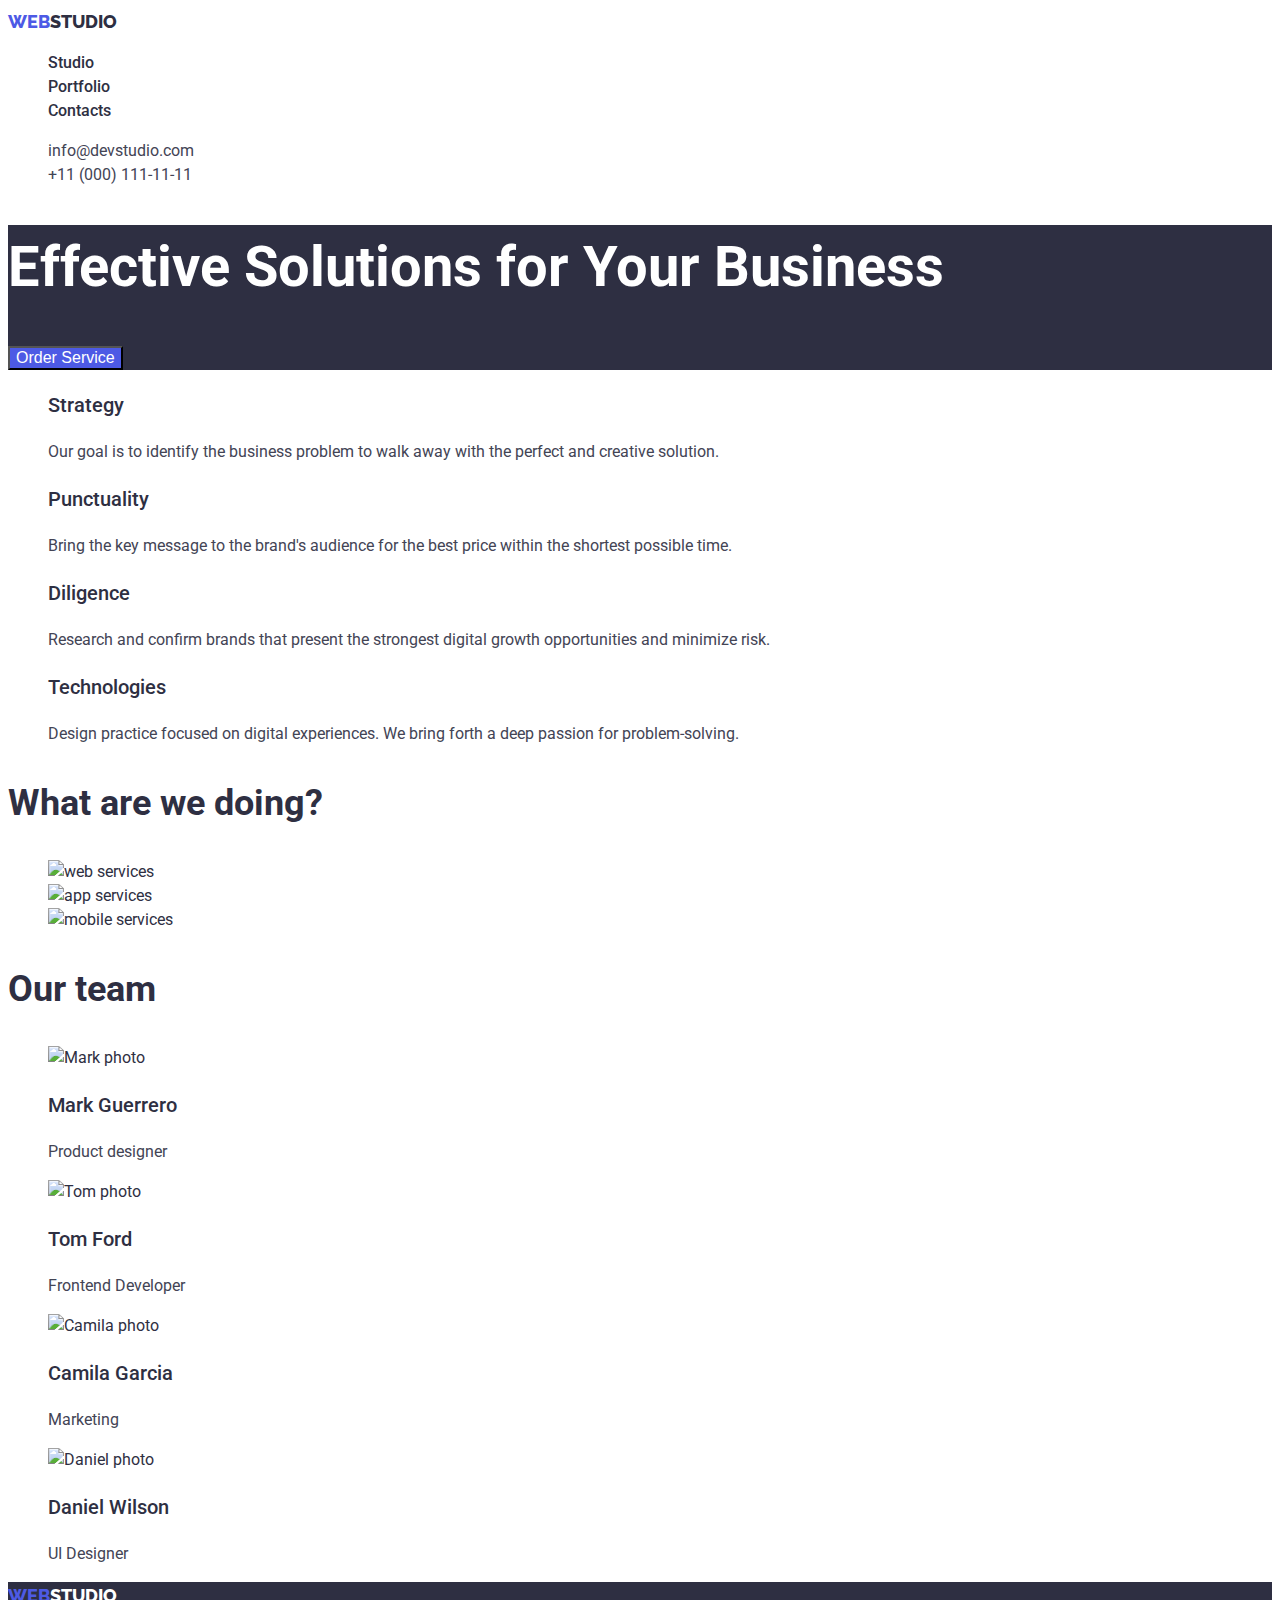
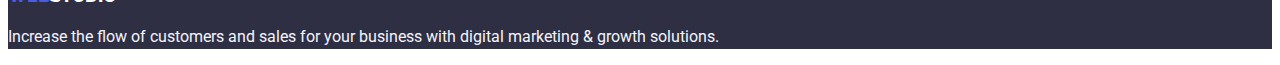
==== index.html @ 63d8b0c3 "Add styles to index. fix portfolio" ====
<!doctype html>
<html lang="en">
  <head>
    <meta charset="UTF-8">
    <title>Webstudio</title>
    <link rel="preconnect" href="https://fonts.googleapis.com">
    <link rel="preconnect" href="https://fonts.gstatic.com" crossorigin>
    <link rel="stylesheet" href="https://fonts.googleapis.com/css2?family=Raleway:wght@800&family=Roboto:wght@400;500;700;900&display=swap">
    <link rel="stylesheet" href="./css/styles.css">
  </head>
  <body>
  <header>
    <nav>
      <a href="./index.html" class="logo">
        <span>Web</span>studio
      </a>
      <ul>
        <li>
          <a href="./index.html" class="nav-link">Studio</a>
        </li>
        <li>
          <a href="./portfolio.html" class="nav-link">Portfolio</a>
        </li>
        <li>
          <a href="#contacts" class="nav-link">Contacts</a>
        </li>
      </ul>
    </nav>
    <ul id="contacts">
      <li>
        <a href="mailto:info@devstudio.com" class="contact-item">info@devstudio.com</a>
      </li>
      <li>
        <a href="tel:+11(000)111-11-11" class="contact-item">+11 (000) 111-11-11</a>
      </li>
    </ul>
  </header>

    <main>
      <section class="hero">
        <h1 class="hero-title">Effective Solutions for Your Business</h1>
        <button type="button" class="hero-button">Order Service</button>
      </section>

      <section>
        <ul>
          <li>
            <h3 class="qualities-header">Strategy</h3>
            <p class="item-text">
              Our goal is to identify the business problem to walk away with the perfect and
              creative solution.
            </p>
          </li>
          <li>
            <h3 class="qualities-header">Punctuality</h3>
            <p class="item-text">
              Bring the key message to the brand's audience for the best price within the shortest
              possible time.
            </p>
          </li>
          <li>
            <h3 class="qualities-header">Diligence</h3>
            <p class="item-text">
              Research and confirm brands that present the strongest digital growth opportunities
              and minimize risk.
            </p>
          </li>
          <li>
            <h3 class="qualities-header">Technologies</h3>
            <p class="item-text">
              Design practice focused on digital experiences. We bring forth a deep passion for
              problem-solving.
            </p>
          </li>
        </ul>
      </section>

      <section>
        <h2 class="section-heading">What are we doing?</h2>
        <ul>
          <li>
            <img src="images/service.jpg" alt="web services">
          </li>
          <li>
            <img src="images/service1.jpg" alt="app services">
          </li>
          <li>
            <img src="images/service2.jpg" alt="mobile services">
          </li>
        </ul>
      </section>

      <section>
        <h2 class="section-heading">Our team</h2>
        <ul>
          <li>
            <img src="images/photo.jpg" alt="Mark photo" width="264" height="260">
            <h3 class="team-member-header">Mark Guerrero</h3>
            <p class="item-text">Product designer</p>
          </li>
          <li>
            <img src="images/photo1.jpg" alt="Tom photo" width="264" height="260">
            <h3 class="team-member-header">Tom Ford</h3>
            <p class="item-text">Frontend Developer</p>
          </li>
          <li>
            <img src="images/photo2.jpg" alt="Camila photo" width="264" height="260">
            <h3 class="team-member-header">Camila Garcia</h3>
            <p class="item-text">Marketing</p>
          </li>
          <li>
            <img src="images/photo3.jpg" alt="Daniel photo" width="264" height="260">
            <h3 class="team-member-header">Daniel Wilson</h3>
            <p class="item-text">UI Designer</p>
          </li>
        </ul>
      </section>
    </main>

    <footer>
      <a href="./index.html" class="logo footer-logo">
        <span>Web</span>studio
      </a>
      <p class="footer-text">
        Increase the flow of customers and sales for your business with digital marketing & growth
        solutions.
      </p>
    </footer>
  </body>
</html>
---- css/styles.css ----
:root {
  --navy-blue: #2e2f42;
  --iris: #4d5ae5;
  --slate: #434455;
  --cloud: #f4f4fd;
  --ocean: #404BBF;
}

body {
  font-family: Roboto, 'Helvetica Neue', sans-serif;
  color: var(--navy-blue);
  font-size: 16px;
  line-height: 1.5;
  background-color: white;
}

ul, ol {
  list-style: none;
}

a {
  text-decoration: none;
}

footer {
  background-color: var(--navy-blue);
}

.logo {
  font-family: Raleway, 'Helvetica Neue', sans-serif;
  font-weight: 800;
  font-size: 18px;
  text-transform: uppercase;
  color: var(--navy-blue);
  text-decoration: none;

  span {
    color: var(--iris);
  }
}

.footer-logo {
  color: white;
}

.nav-link {
  color: var(--navy-blue);
  font-weight: 500;
}

.contact-item {
  color: var(--slate);
}

.filter-button {
  background-color: var(--cloud);
  color: var(--iris);
  font-weight: 500;
  cursor: pointer;
}

.filter-button:hover, .filter-button:focus {
  background-color: var(--ocean);
  color: white;
}

.portfolio-card-header,
.qualities-header,
.team-member-header {
  font-weight: 500;
  font-size: 20px;
  color: var(--navy-blue);
}

.portfolio-card-tag,
.item-text {
  color: var(--slate);
}

.footer-text {
  color: var(--cloud);
}

.hero {
  background-color: var(--navy-blue);
}

.hero-title {
  font-family: Roboto, 'Helvetica Neue', sans-serif;
  font-size: 56px;
  font-weight: 700;
  color: white;
}

.hero-button {
  font-size: inherit;
  font-weight: 500;
  background-color: var(--iris);
  color: white;
}

.section-heading {
  font-size: 36px;
}
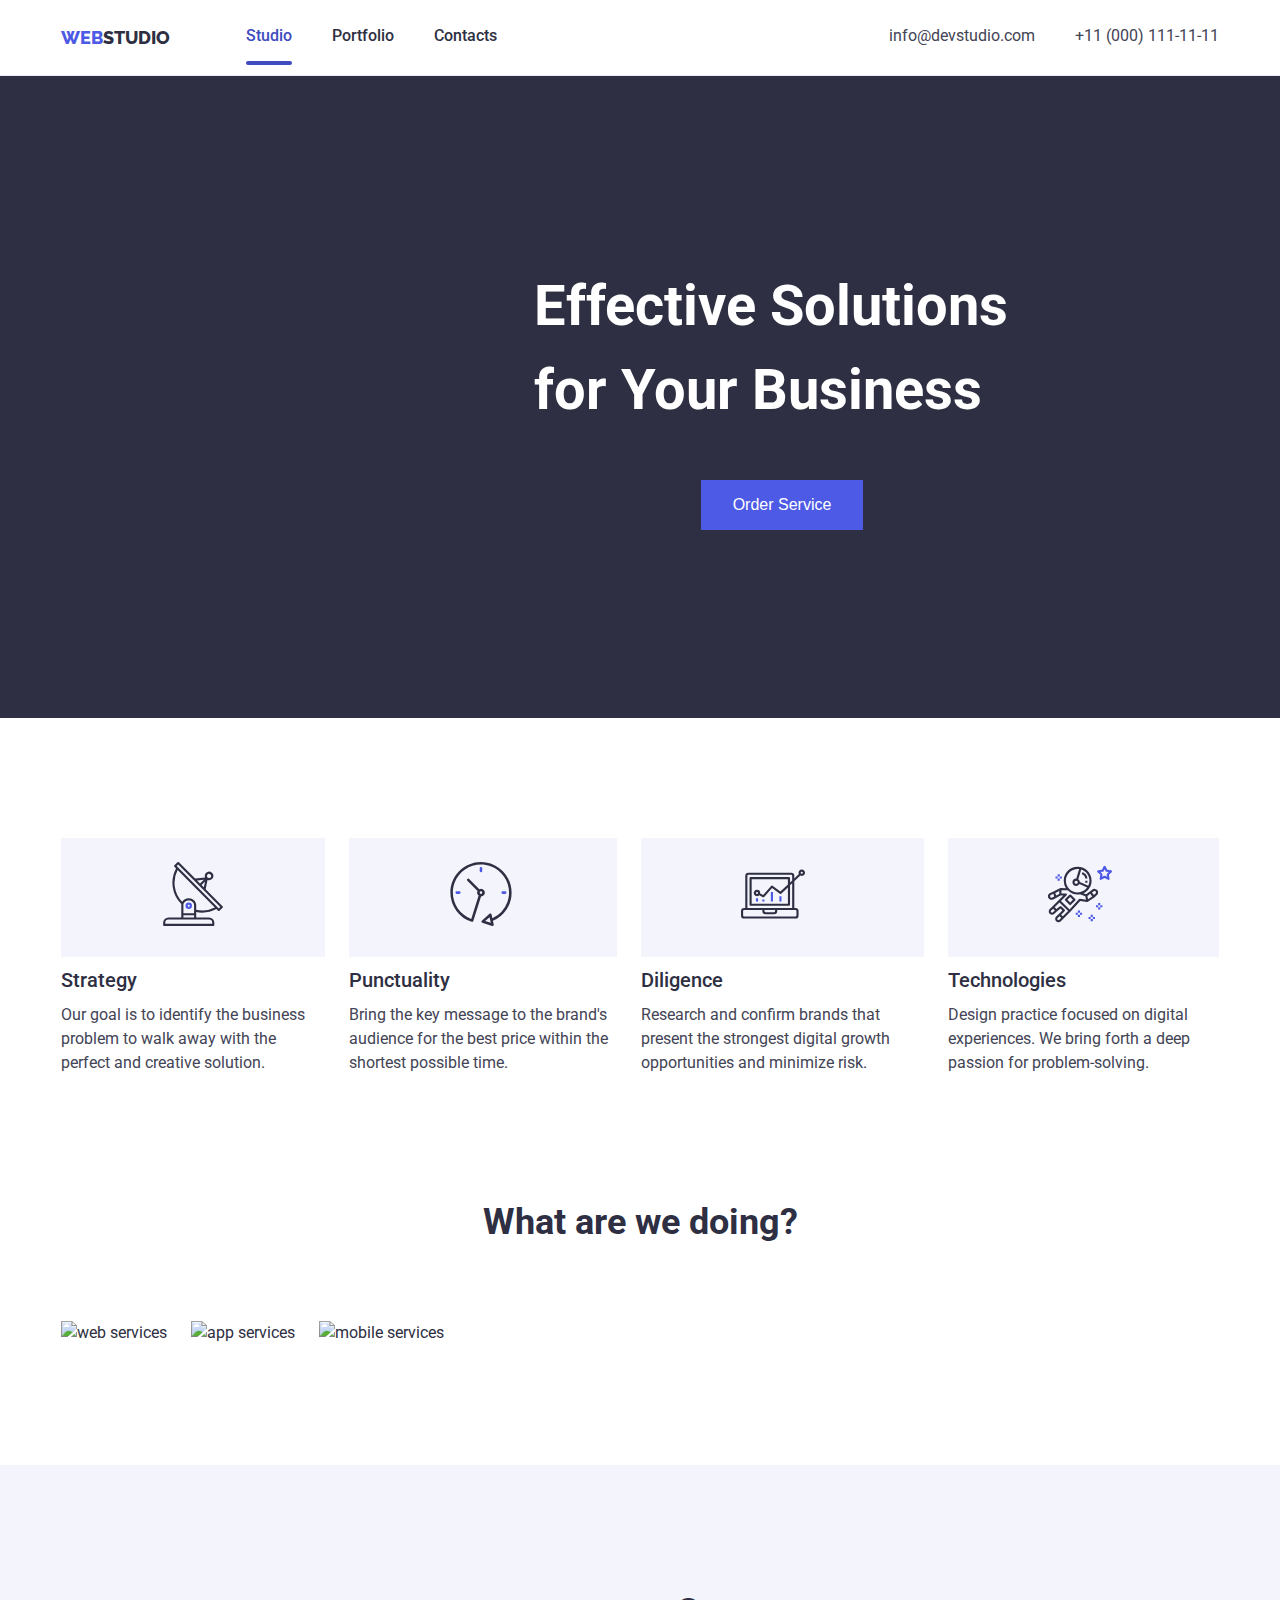
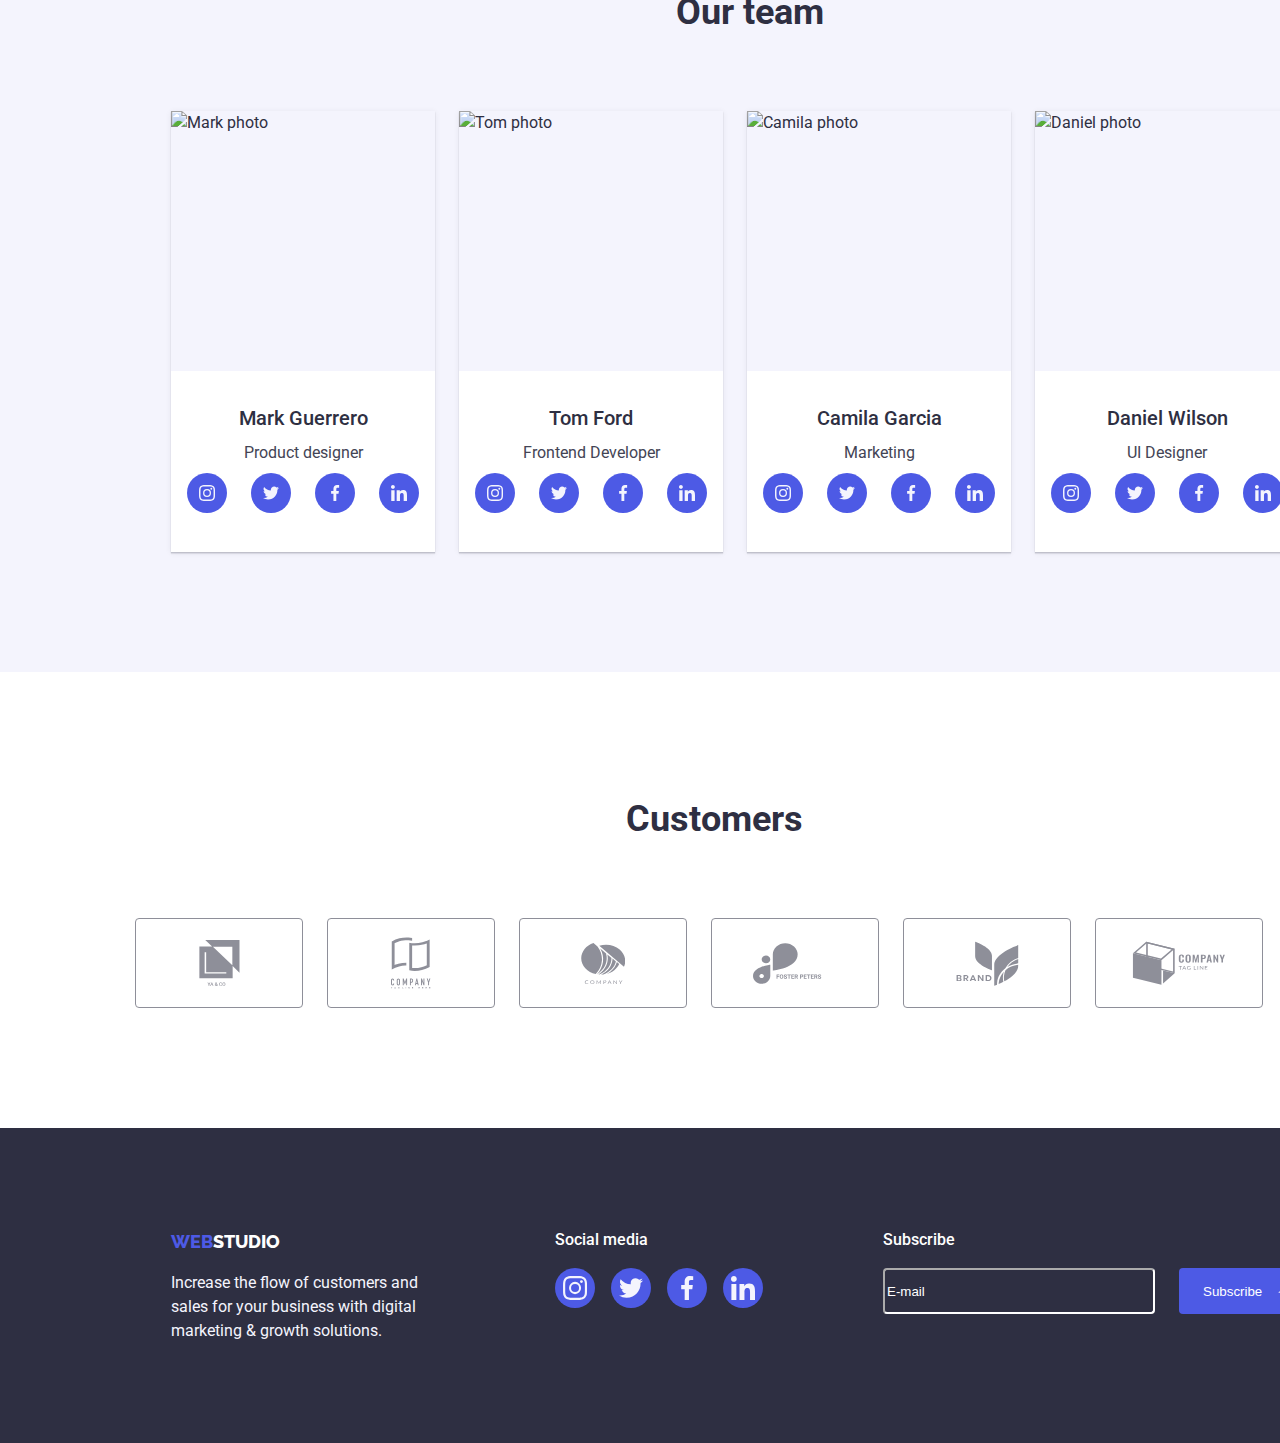
==== commit 11a58625: "hw05. add form. add new stylings" ====
--- a/index.html
+++ b/index.html
@@ -6,125 +6,407 @@
     <link rel="preconnect" href="https://fonts.googleapis.com">
     <link rel="preconnect" href="https://fonts.gstatic.com" crossorigin>
     <link rel="stylesheet" href="https://fonts.googleapis.com/css2?family=Raleway:wght@800&family=Roboto:wght@400;500;700;900&display=swap">
+    <link
+            rel="stylesheet"
+            href="https://cdnjs.cloudflare.com/ajax/libs/modern-normalize/2.0.0/modern-normalize.min.css"
+            integrity="sha512-4xo8blKMVCiXpTaLzQSLSw3KFOVPWhm/TRtuPVc4WG6kUgjH6J03IBuG7JZPkcWMxJ5huwaBpOpnwYElP/m6wg=="
+            crossorigin="anonymous"
+            referrerpolicy="no-referrer"
+    />
     <link rel="stylesheet" href="./css/styles.css">
   </head>
   <body>
-  <header>
-    <nav>
-      <a href="./index.html" class="logo">
-        <span>Web</span>studio
-      </a>
-      <ul>
-        <li>
-          <a href="./index.html" class="nav-link">Studio</a>
-        </li>
-        <li>
-          <a href="./portfolio.html" class="nav-link">Portfolio</a>
-        </li>
-        <li>
-          <a href="#contacts" class="nav-link">Contacts</a>
-        </li>
-      </ul>
-    </nav>
-    <ul id="contacts">
-      <li>
-        <a href="mailto:info@devstudio.com" class="contact-item">info@devstudio.com</a>
-      </li>
-      <li>
-        <a href="tel:+11(000)111-11-11" class="contact-item">+11 (000) 111-11-11</a>
-      </li>
-    </ul>
-  </header>
-
-    <main>
-      <section class="hero">
-        <h1 class="hero-title">Effective Solutions for Your Business</h1>
-        <button type="button" class="hero-button">Order Service</button>
-      </section>
-
-      <section>
-        <ul>
+    <header class="header">
+      <div class="container nav-container" >
+        <nav>
+          <a href="./index.html" class="logo">
+            <span>Web</span>studio
+          </a>
+          <ul class="nav-list">
+            <li>
+              <a href="./index.html" class="nav-link current">Studio</a>
+            </li>
+            <li>
+              <a href="./portfolio.html" class="nav-link">Portfolio</a>
+            </li>
+            <li>
+              <a href="#contacts" class="nav-link">Contacts</a>
+            </li>
+          </ul>
+        </nav>
+        <ul id="contacts" class="nav-list">
           <li>
-            <h3 class="qualities-header">Strategy</h3>
-            <p class="item-text">
-              Our goal is to identify the business problem to walk away with the perfect and
-              creative solution.
-            </p>
+            <a href="mailto:info@devstudio.com" class="contact-item">info@devstudio.com</a>
           </li>
           <li>
-            <h3 class="qualities-header">Punctuality</h3>
-            <p class="item-text">
-              Bring the key message to the brand's audience for the best price within the shortest
-              possible time.
-            </p>
-          </li>
-          <li>
-            <h3 class="qualities-header">Diligence</h3>
-            <p class="item-text">
-              Research and confirm brands that present the strongest digital growth opportunities
-              and minimize risk.
-            </p>
-          </li>
-          <li>
-            <h3 class="qualities-header">Technologies</h3>
-            <p class="item-text">
-              Design practice focused on digital experiences. We bring forth a deep passion for
-              problem-solving.
-            </p>
+            <a href="tel:+11(000)111-11-11" class="contact-item">+11 (000) 111-11-11</a>
           </li>
         </ul>
+      </div>
+    </header>
+
+    <main>
+      <section class="section hero">
+        <div class="container hero-container">
+          <h1 class="hero-title">Effective Solutions for Your Business</h1>
+          <button type="button" class="hero-button" data-modal-open>Order Service</button>
+        </div>
       </section>
 
-      <section>
-        <h2 class="section-heading">What are we doing?</h2>
-        <ul>
-          <li>
-            <img src="images/service.jpg" alt="web services">
-          </li>
-          <li>
-            <img src="images/service1.jpg" alt="app services">
-          </li>
-          <li>
-            <img src="images/service2.jpg" alt="mobile services">
-          </li>
-        </ul>
+      <section class="section qualities">
+        <div class="container">
+          <ul class="qualities-list">
+            <li>
+              <div class="quality-header">
+                <svg class="icon">
+                  <use href="./images/icons.svg#icon-antenna"></use>
+                </svg>
+              </div>
+              <h3 class="quality-title">Strategy</h3>
+              <p class="item-text">
+                Our goal is to identify the business problem to walk away with the perfect and
+                creative solution.
+              </p>
+            </li>
+            <li>
+              <div class="quality-header">
+                <svg class="icon">
+                  <use href="./images/icons.svg#icon-clock"></use>
+                </svg>
+              </div>
+              <h3 class="quality-title">Punctuality</h3>
+              <p class="item-text">
+                Bring the key message to the brand's audience for the best price within the shortest
+                possible time.
+              </p>
+            </li>
+            <li>
+              <div class="quality-header">
+                <svg class="icon">
+                  <use href="./images/icons.svg#icon-diagram"></use>
+                </svg>
+              </div>
+              <h3 class="quality-title">Diligence</h3>
+              <p class="item-text">
+                Research and confirm brands that present the strongest digital growth opportunities
+                and minimize risk.
+              </p>
+            </li>
+            <li>
+              <div class="quality-header">
+                <svg class="icon">
+                  <use href="./images/icons.svg#icon-astronaut"></use>
+                </svg>
+              </div>
+              <h3 class="quality-title">Technologies</h3>
+              <p class="item-text">
+                Design practice focused on digital experiences. We bring forth a deep passion for
+                problem-solving.
+              </p>
+            </li>
+          </ul>
+        </div>
       </section>
 
-      <section>
-        <h2 class="section-heading">Our team</h2>
-        <ul>
-          <li>
-            <img src="images/photo.jpg" alt="Mark photo" width="264" height="260">
-            <h3 class="team-member-header">Mark Guerrero</h3>
-            <p class="item-text">Product designer</p>
-          </li>
-          <li>
-            <img src="images/photo1.jpg" alt="Tom photo" width="264" height="260">
-            <h3 class="team-member-header">Tom Ford</h3>
-            <p class="item-text">Frontend Developer</p>
-          </li>
-          <li>
-            <img src="images/photo2.jpg" alt="Camila photo" width="264" height="260">
-            <h3 class="team-member-header">Camila Garcia</h3>
-            <p class="item-text">Marketing</p>
-          </li>
-          <li>
-            <img src="images/photo3.jpg" alt="Daniel photo" width="264" height="260">
-            <h3 class="team-member-header">Daniel Wilson</h3>
-            <p class="item-text">UI Designer</p>
-          </li>
-        </ul>
+      <section class="section business">
+        <div class="container">
+          <h2 class="section-heading">What are we doing?</h2>
+          <ul class="business-list">
+            <li>
+              <img src="images/service.jpg" alt="web services">
+            </li>
+            <li>
+              <img src="images/service1.jpg" alt="app services">
+            </li>
+            <li>
+              <img src="images/service2.jpg" alt="mobile services">
+            </li>
+          </ul>
+        </div>
+      </section>
+
+      <section class="section team">
+        <div class="container">
+          <h2 class="section-heading">Our team</h2>
+          <ul class="team-list">
+            <li class="team-member-list-item">
+              <img src="images/photo.jpg" alt="Mark photo" width="264" height="260">
+              <div class="team-member-text">
+                <h3 class="team-member-header">Mark Guerrero</h3>
+                <p class="item-text">Product designer</p>
+                <div class="social-links">
+                  <a href="#" class="social-link">
+                    <svg class="icon">
+                      <use href="./images/icons.svg#icon-instagram"></use>
+                    </svg>
+                  </a>
+                  <a href="#" class="social-link">
+                    <svg class="icon">
+                      <use href="./images/icons.svg#icon-twitter"></use>
+                    </svg>
+                  </a>
+                  <a href="#" class="social-link">
+                    <svg class="icon">
+                      <use href="./images/icons.svg#icon-facebook"></use>
+                    </svg>
+                  </a>
+                  <a href="#" class="social-link">
+                    <svg class="icon">
+                      <use href="./images/icons.svg#icon-linkedin"></use>
+                    </svg>
+                  </a>
+                </div>
+              </div>
+            </li>
+            <li class="team-member-list-item">
+              <img src="images/photo1.jpg" alt="Tom photo" width="264" height="260">
+              <div class="team-member-text">
+                <h3 class="team-member-header">Tom Ford</h3>
+                <p class="item-text">Frontend Developer</p>
+                <div class="social-links">
+                  <a href="#" class="social-link">
+                    <svg class="icon">
+                      <use href="./images/icons.svg#icon-instagram"></use>
+                    </svg>
+                  </a>
+                  <a href="#" class="social-link">
+                    <svg class="icon">
+                      <use href="./images/icons.svg#icon-twitter"></use>
+                    </svg>
+                  </a>
+                  <a href="#" class="social-link">
+                    <svg class="icon">
+                      <use href="./images/icons.svg#icon-facebook"></use>
+                    </svg>
+                  </a>
+                  <a href="#" class="social-link">
+                    <svg class="icon">
+                      <use href="./images/icons.svg#icon-linkedin"></use>
+                    </svg>
+                  </a>
+                </div>
+              </div>
+            </li>
+            <li class="team-member-list-item">
+              <img src="images/photo2.jpg" alt="Camila photo" width="264" height="260">
+              <div class="team-member-text">
+                <h3 class="team-member-header">Camila Garcia</h3>
+                <p class="item-text">Marketing</p>
+                <div class="social-links">
+                  <a href="#" class="social-link">
+                    <svg class="icon">
+                      <use href="./images/icons.svg#icon-instagram"></use>
+                    </svg>
+                  </a>
+                  <a href="#" class="social-link">
+                    <svg class="icon">
+                      <use href="./images/icons.svg#icon-twitter"></use>
+                    </svg>
+                  </a>
+                  <a href="#" class="social-link">
+                    <svg class="icon">
+                      <use href="./images/icons.svg#icon-facebook"></use>
+                    </svg>
+                  </a>
+                  <a href="#" class="social-link">
+                    <svg class="icon">
+                      <use href="./images/icons.svg#icon-linkedin"></use>
+                    </svg>
+                  </a>
+                </div>
+              </div>
+            </li>
+            <li class="team-member-list-item">
+              <img src="images/photo3.jpg" alt="Daniel photo" width="264" height="260">
+              <div class="team-member-text" >
+                <h3 class="team-member-header">Daniel Wilson</h3>
+                <p class="item-text">UI Designer</p>
+                <div class="social-links">
+                  <a href="#" class="social-link">
+                    <svg class="icon">
+                      <use href="./images/icons.svg#icon-instagram"></use>
+                    </svg>
+                  </a>
+                  <a href="#" class="social-link">
+                    <svg class="icon">
+                      <use href="./images/icons.svg#icon-twitter"></use>
+                    </svg>
+                  </a>
+                  <a href="#" class="social-link">
+                    <svg class="icon">
+                      <use href="./images/icons.svg#icon-facebook"></use>
+                    </svg>
+                  </a>
+                  <a href="#" class="social-link">
+                    <svg class="icon">
+                      <use href="./images/icons.svg#icon-linkedin"></use>
+                    </svg>
+                  </a>
+                </div>
+              </div>
+            </li>
+          </ul>
+        </div>
+      </section>
+
+      <section class="section customers">
+        <div class="container">
+          <h2 class="section-heading">Customers</h2>
+          <ul class="customers-list">
+            <li>
+              <a href="#" class="customer-link">
+                <svg class="icon" width="41" height="46">
+                  <use href="./images/icons.svg#icon-company-1"></use>
+                </svg>
+              </a>
+            </li>
+            <li>
+              <a href="#" class="customer-link">
+                <svg class="icon" width="40" height="52">
+                  <use href="./images/icons.svg#icon-company-2"></use>
+                </svg>
+              </a>
+            </li>
+            <li>
+              <a href="#" class="customer-link">
+                <svg class="icon" width="44" height="41">
+                  <use href="./images/icons.svg#icon-company-3"></use>
+                </svg>
+              </a>
+            </li>
+            <li>
+              <a href="#" class="customer-link">
+                <svg class="icon" width="84" height="41">
+                  <use href="./images/icons.svg#icon-company-4"></use>
+                </svg>
+              </a>
+            </li>
+            <li>
+              <a href="#" class="customer-link">
+                <svg class="icon" width="63" height="45">
+                  <use href="./images/icons.svg#icon-company-5"></use>
+                </svg>
+              </a>
+            </li>
+            <li>
+              <a href="#" class="customer-link">
+                <svg class="icon" width="94" height="44">
+                  <use href="./images/icons.svg#icon-company-6"></use>
+                </svg>
+              </a>
+            </li>
+          </ul>
+        </div>
       </section>
     </main>
 
     <footer>
-      <a href="./index.html" class="logo footer-logo">
-        <span>Web</span>studio
-      </a>
-      <p class="footer-text">
-        Increase the flow of customers and sales for your business with digital marketing & growth
-        solutions.
-      </p>
+      <div class="container footer-container">
+        <div>
+          <a href="./index.html" class="logo footer-logo">
+            <span>Web</span>studio
+          </a>
+          <p class="footer-text">
+            Increase the flow of customers and sales for your business with digital marketing & growth
+            solutions.
+          </p>
+        </div>
+        <div>
+          <p class="footer-title">Social media</p>
+          <div class="social-links" >
+            <a href="#" class="social-link">
+              <svg class="icon">
+                <use href="./images/icons.svg#icon-instagram-2"></use>
+              </svg>
+            </a>
+            <a href="#" class="social-link">
+              <svg class="icon">
+                <use href="./images/icons.svg#icon-twitter-2"></use>
+              </svg>
+            </a>
+            <a href="#" class="social-link">
+              <svg class="icon">
+                <use href="./images/icons.svg#icon-facebook-2"></use>
+              </svg>
+            </a>
+            <a href="#" class="social-link">
+              <svg class="icon">
+                <use href="./images/icons.svg#icon-linkedin-2"></use>
+              </svg>
+            </a>
+          </div>
+        </div>
+        <div>
+          <p class="footer-title">Subscribe</p>
+          <form class="subscribe-form" name="subscribe_form" autocomplete="off">
+            <input class="form-input" name="subscribe" type="email" placeholder="E-mail"/>
+            <button class="subscribe-form-submit" type="submit">
+              Subscribe
+              <svg class="icon" width="24" height="20">
+                <use href="./images/icons.svg#icon-send"></use>
+              </svg>
+            </button>
+          </form>
+        </div>
+      </div>
     </footer>
+
+    <div class="backdrop is-hidden" data-modal>
+      <div class="modal">
+        <div class="modal-header">
+          <button class="close-button" data-modal-close>
+            <svg class="icon">
+              <use href="./images/icons.svg#icon-button-close"></use>
+            </svg>
+          </button>
+        </div>
+        <div class="modal-body">
+          <p class="modal-title">
+            Leave your contacts and we will call you back
+          </p>
+          <form class="feedback-form" name="feedback_form" autocomplete="off">
+            <label class="form-label">
+              Name
+              <div class="form-field">
+                <input class="form-input" name="name" type="text" autofocus required />
+                <svg class="icon" width="12" height="12">
+                  <use href="./images/icons.svg#icon-person"></use>
+                </svg>
+              </div>
+            </label>
+            <label class="form-label">
+              Phone
+              <div class="form-field">
+                <input class="form-input" name="phone" type="tel" />
+                <svg class="icon" width="13" height="13">
+                  <use href="./images/icons.svg#icon-phone"></use>
+                </svg>
+              </div>
+            </label>
+            <label class="form-label">
+              Email
+              <div class="form-field">
+                <input class="form-input" name="email" type="email" required />
+                <svg class="icon" width="15" height="12">
+                  <use href="./images/icons.svg#icon-email"></use>
+                </svg>
+              </div>
+            </label>
+            <label class="form-label">
+              Comment
+              <textarea class="form-input form-textarea" name="comment" rows="8" placeholder="Text input"></textarea>
+            </label>
+            <label class="form-label checkbox-label">
+              <input class="form-checkbox" type="checkbox" name="terms" value="1">
+              <span>
+                I accept the terms and conditions of the <a class="policy" href="#">Privacy Policy</a>
+              </span>
+            </label>
+            <button class="submit-button" type="submit">Send</button>
+          </form>
+        </div>
+      </div>
+    </div>
+    <script src="./js/modal.js"></script>
   </body>
 </html>
--- a/css/styles.css
+++ b/css/styles.css
@@ -4,6 +4,9 @@
   --slate: #434455;
   --cloud: #f4f4fd;
   --ocean: #404BBF;
+  --cornflower: #e7e9fc;
+  --light-slate: #8E8F99;
+  --green: #31D0AA;
 }
 
 body {
@@ -12,10 +15,24 @@
   font-size: 16px;
   line-height: 1.5;
   background-color: white;
-}
-
-ul, ol {
+  margin: 0;
+}
+
+h1,
+h2,
+h3,
+h4,
+h5,
+h6,
+p {
+  margin: 0;
+}
+
+ul,
+ol {
   list-style: none;
+  margin: 0;
+  padding-left: 0;
 }
 
 a {
@@ -24,6 +41,42 @@
 
 footer {
   background-color: var(--navy-blue);
+  padding: 100px 156px;
+}
+
+img {
+  display: block;
+  max-width: 100%;
+}
+
+.container {
+  width: 1158px;
+  padding-left: 15px;
+  padding-right: 15px;
+  margin-left: auto;
+  margin-right: auto;
+}
+
+.contact-item {
+  color: var(--slate);
+  transition: color 250ms cubic-bezier(0.4, 0, 0.2, 1);
+}
+
+.contact-item:hover, contact-item:focus {
+  color: var(--ocean);
+}
+
+.visually-hidden {
+  position: absolute;
+  width: 1px;
+  height: 1px;
+  margin: -1px;
+  border: 0;
+  padding: 0;
+  white-space: nowrap;
+  clip-path: inset(100%);
+  clip: rect(0 0 0 0);
+  overflow: hidden;
 }
 
 .logo {
@@ -43,46 +96,80 @@
   color: white;
 }
 
-.nav-link {
-  color: var(--navy-blue);
-  font-weight: 500;
-}
-
-.contact-item {
-  color: var(--slate);
-}
-
 .filter-button {
   background-color: var(--cloud);
   color: var(--iris);
   font-weight: 500;
   cursor: pointer;
+  padding: 12px 24px;
+  border: 1px solid var(--cornflower);
+  border-radius: 4px;
+  transition: box-shadow 250ms cubic-bezier(0.4, 0, 0.2, 1);
 }
 
 .filter-button:hover, .filter-button:focus {
   background-color: var(--ocean);
   color: white;
+  border: 1px solid var(--ocean);
+  box-shadow: 0 2px 2px 0 #0000001F, 0 2px 1px 0 #00000014, 0 3px 1px 0 #0000001A;
 }
 
 .portfolio-card-header,
-.qualities-header,
+.quality-title,
 .team-member-header {
   font-weight: 500;
   font-size: 20px;
   color: var(--navy-blue);
 }
 
+.quality-title {
+  margin-bottom: 8px;
+}
+
+.quality-header {
+  background: #f4f4fd;
+  padding: 24px 100px;
+  margin-bottom: 8px;
+}
+
 .portfolio-card-tag,
 .item-text {
   color: var(--slate);
 }
 
+.footer-container {
+  display: flex;
+  gap: 120px;
+}
+
 .footer-text {
   color: var(--cloud);
+  width: 264px;
+  margin-top: 16px;
+}
+
+.footer-title {
+  font-weight: 500;
+  color: white;
+  margin-bottom: 16px;
+}
+
+.footer-container .social-links {
+  gap: 16px;
+
+  .social-link:hover .icon,
+  .social-link:focus .icon {
+    fill: var(--green);
+  }
 }
 
 .hero {
   background-color: var(--navy-blue);
+  background-image: linear-gradient(rgba(46, 47, 66, 0.7), rgba(46, 47, 66, 0.7)), url(../images/hero.jpg);
+  background-repeat: no-repeat;
+  background-position: center center;
+  background-size: cover;
+  padding: 188px;
 }
 
 .hero-title {
@@ -90,15 +177,411 @@
   font-size: 56px;
   font-weight: 700;
   color: white;
+  max-width: 496px;
+  margin: 0 auto 48px;
 }
 
 .hero-button {
+  display: block;
   font-size: inherit;
   font-weight: 500;
   background-color: var(--iris);
   color: white;
+  padding: 16px 32px;
+  margin: 0 auto;
+  cursor: pointer;
+  border: none;
+  transition: background-color 250ms cubic-bezier(0.4, 0, 0.2, 1);
+}
+
+.hero-button:hover, .hero-button:focus {
+  background-color: var(--ocean);
+}
+
+.qualities {
+  padding: 120px 0;
 }
 
 .section-heading {
   font-size: 36px;
-}
+  text-align: center;
+  margin-bottom: 72px;
+}
+
+.header {
+  padding-top: 24px;
+  padding-bottom: 24px;
+  border-bottom: 1px solid var(--cornflower);
+}
+
+.nav-container {
+  display: flex;
+  justify-content: space-between;
+
+  nav {
+    display: flex;
+    gap: 76px;
+  }
+
+  .nav-list {
+    display: flex;
+    gap: 40px;
+  }
+
+  .nav-link {
+    color: var(--navy-blue);
+    font-weight: 500;
+    position: relative;
+    transition: color 250ms cubic-bezier(0.4, 0, 0.2, 1);
+
+    &.current {
+      color: var(--ocean);
+    }
+
+    &.current::after {
+      content: "";
+      display: block;
+      position: absolute;
+      height: 4px;
+      width: 100%;
+      bottom: -20px;
+      border-radius: 2px;
+      background-color: var(--ocean);
+    }
+  }
+
+  .nav-link:hover, .nav-link:focus {
+    color: var(--ocean);
+  }
+}
+
+.portfolio {
+  padding-top: 96px;
+  padding-bottom: 120px;
+}
+
+.filters-list {
+  display: flex;
+  gap: 24px;
+  justify-content: center;
+  align-items: center;
+}
+
+.portfolio-list {
+  justify-content: center;
+  margin-top: 72px;
+  flex-wrap: wrap;
+  row-gap: 48px
+}
+
+.portfolio-list-item-img {
+  transition: box-shadow 250ms cubic-bezier(0.4, 0, 0.2, 1);
+  position: relative;
+  overflow: hidden;
+}
+
+.team-member-list-item,
+.portfolio-list-item:hover, .portfolio-list-item:focus {
+  box-shadow: 0 2px 1px 0 #2E2F4214, 0 1px 1px 0 #2E2F4229, 0 1px 6px 0 #2E2F4214;
+}
+
+.portfolio-list-item-text {
+  padding: 32px 16px;
+  border: 1px solid #E7E9FC;
+  border-top: 0;
+}
+
+.business {
+  padding-bottom: 120px;
+}
+
+.customers {
+  padding: 120px;
+}
+
+.business-list,
+.team-list,
+.qualities-list,
+.portfolio-list,
+.customers-list {
+  display: flex;
+  gap: 24px;
+}
+
+.qualities-list .icon {
+  width: 64px;
+  height: 64px;
+}
+
+.team {
+  background-color: var(--cloud);
+  padding: 120px 156px;
+}
+
+.team-member-text {
+  background-color: white;
+  padding: 32px 16px;
+  display: flex;
+  flex-direction: column;
+  align-items: center;
+  gap: 8px;
+}
+
+.team .social-links {
+  gap: 24px
+}
+
+.social-links {
+  display: flex;
+  align-items: center;
+  justify-content: space-between;
+}
+
+.social-links .icon {
+  width: 40px;
+  height: 40px;
+  fill: var(--iris);
+}
+
+.icon {
+  transition: fill 250ms cubic-bezier(0.4, 0, 0.2, 1);
+}
+
+.social-links .social-link:hover .icon,
+.social-links .social-link:focus .icon {
+  fill: var(--ocean);
+}
+
+.customers li {
+  width: 168px;
+}
+
+.customers .customer-link {
+  display: flex;
+  align-items: center;
+  justify-content: center;
+  height: 88px;
+  border: 1px solid var(--light-slate);
+  border-radius: 4px;
+}
+
+.customers .icon {
+  fill: var(--light-slate);
+}
+
+.customer-link:hover,
+.customer-link:focus {
+  border-color: var(--ocean);
+}
+
+.customer-link:hover .icon,
+.customer-link:focus .icon {
+  fill: var(--ocean);
+}
+
+.portfolio-list-item a:hover .overlay,
+.portfolio-list-item a:focus .overlay {
+  transform: translateY(0);
+}
+
+.overlay {
+  position: absolute;
+  top: 0;
+  left: 0;
+  width: 100%;
+  height: 100%;
+  transform: translateY(100%);
+  transition: transform 250ms ease-in-out;
+  background-color: var(--iris);
+  padding: 40px 32px;
+  color: white;
+}
+
+.backdrop {
+  position: fixed;
+  top: 0;
+  left: 0;
+  width: 100%;
+  height: 100%;
+  opacity: 1;
+  background-color: rgba(0, 0, 0, 0.5);
+}
+
+.backdrop.is-hidden {
+  opacity: 0;
+  visibility: hidden;
+  pointer-events: none;
+}
+
+.backdrop:not(.is-hidden) .modal {
+  transform: translate(-50%, -50%) scale(1);
+  opacity: 1;
+}
+
+.modal {
+  position: absolute;
+  padding: 24px;
+  background-color: white;
+  width: 408px;
+  min-height: 584px;
+  top: 50%;
+  left: 50%;
+  transform: translate(-50%, -50%) scale(0.1);
+  overflow: auto;
+  transition: transform 0.25s, opacity 0.25s linear;
+  opacity: 0;
+
+  .modal-title {
+    font-weight: 500;
+    text-align: center;
+    margin-bottom: 16px;
+  }
+
+  .modal-header {
+    display: flex;
+    justify-content: end;
+    margin-bottom: 24px;
+  }
+
+  .close-button {
+    border: none;
+    background-color: transparent;
+    padding: 0;
+    cursor: pointer;
+
+    .icon {
+      height: 24px;
+      width: 24px;
+      fill: var(--navy-blue);
+      border: 1px solid #0000001A;
+      background-color: var(--cornflower);
+      border-radius: 50%;
+      padding: 7px;
+      transition: background-color 250ms cubic-bezier(0.4, 0, 0.2, 1), fill 250ms cubic-bezier(0.4, 0, 0.2, 1);
+
+      &:hover, &:focus {
+        background-color: var(--ocean);
+        fill: white;
+      }
+    }
+  }
+
+  .feedback-form {
+    .form-label {
+      font-size: 12px;
+      color: var(--light-slate)
+    }
+
+    .form-input {
+      font-size: 12px;
+      padding: 8px 8px 8px 32px;
+      border: 1px solid #2E2F4266;
+      transition: border-color 250ms cubic-bezier(0.4, 0, 0.2, 1);
+      border-radius: 4px;
+      min-height: 40px;
+      width: 100%;
+      color: var(--navy-blue);
+      outline: none;
+    }
+
+    .form-input.form-textarea {
+      padding: 8px 8px 8px 16px
+    }
+
+    .form-field {
+      position: relative;
+      margin-bottom: 8px;
+
+      .icon {
+        position: absolute;
+        left: 16px;
+        top: 50%;
+        bottom: 50%;
+        transform: translateY(-50%);
+        fill: var(--navy-blue);
+      }
+    }
+
+    .form-field:hover,
+    .form-field:focus {
+      .form-input {
+        border-color: var(--iris);
+      }
+
+      .icon {
+        fill: var(--iris);
+      }
+    }
+
+    .form-checkbox {
+      height: 16px;
+      width: 16px;
+      border: 1px solid #2E2F4266;
+
+      &:checked {
+        accent-color: var(--ocean);
+      }
+    }
+
+    .checkbox-label {
+      display: flex;
+      gap: 8px;
+      margin-top: 8px;
+      margin-bottom: 24px;
+      align-items: center;
+    }
+
+    .policy {
+      color: var(--iris);
+      text-decoration: underline;
+    }
+
+    .submit-button {
+      padding: 16px 72px;
+      background-color: #4D5AE5;
+      color: white;
+      box-shadow: none;
+      border: none;
+      border-radius: 4px;
+      margin: 0 auto;
+      display: block;
+    }
+  }
+}
+
+.subscribe-form {
+  display: flex;
+  flex-direction: row;
+  gap: 24px;
+
+  .form-input {
+    background-color: transparent;
+    border-color: white;
+    color: white;
+    min-width: 264px;
+    height: 40px;
+    box-shadow: none;
+    border-radius: 4px;
+  }
+
+  .form-input::placeholder {
+    color: white;
+  }
+
+  .subscribe-form-submit {
+    padding: 8px 24px;
+    box-shadow: none;
+    border: none;
+    border-radius: 4px;
+    display: flex;
+    align-items: center;
+    gap: 16px;
+    background-color: var(--iris);
+    color: white;
+    fill: white;
+  }
+
+  .subscribe-form-submit:hover, .subscribe-form-submit:focus {
+    background-color: var(--ocean);
+  }
+}
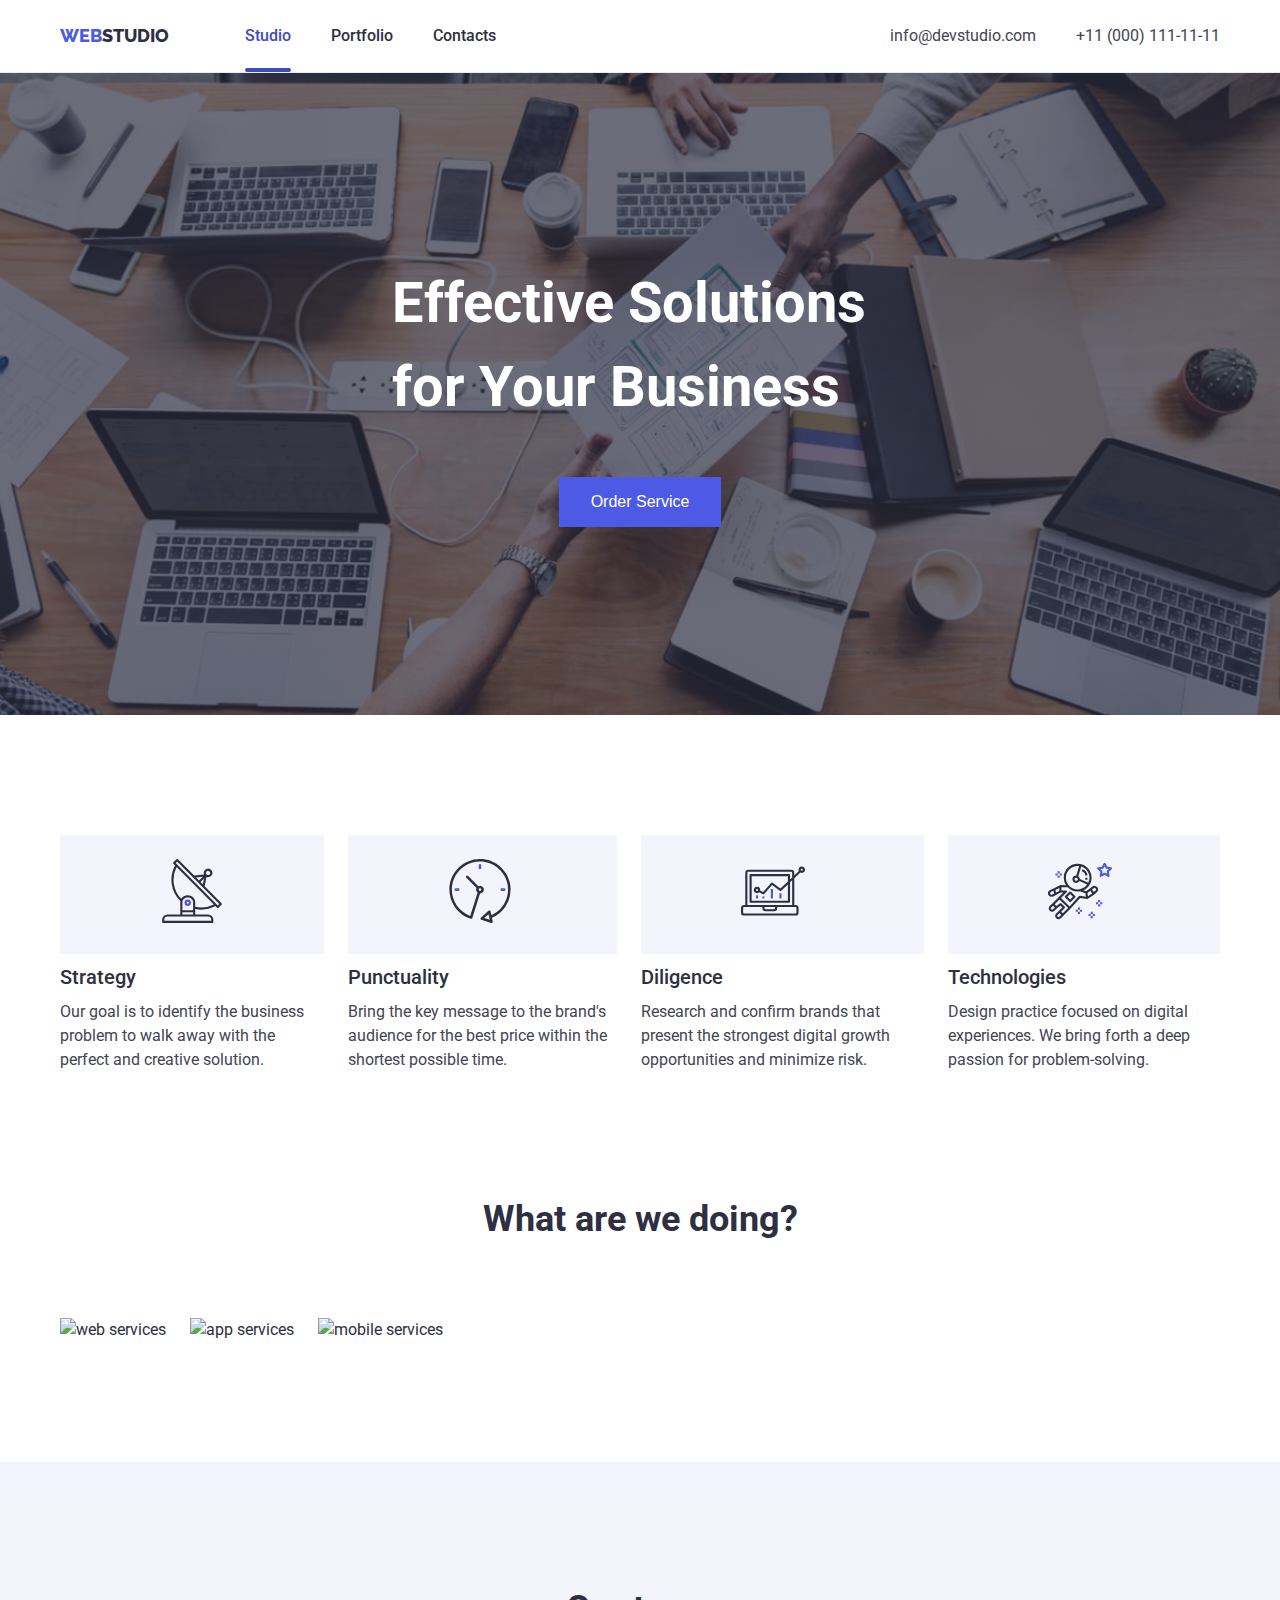
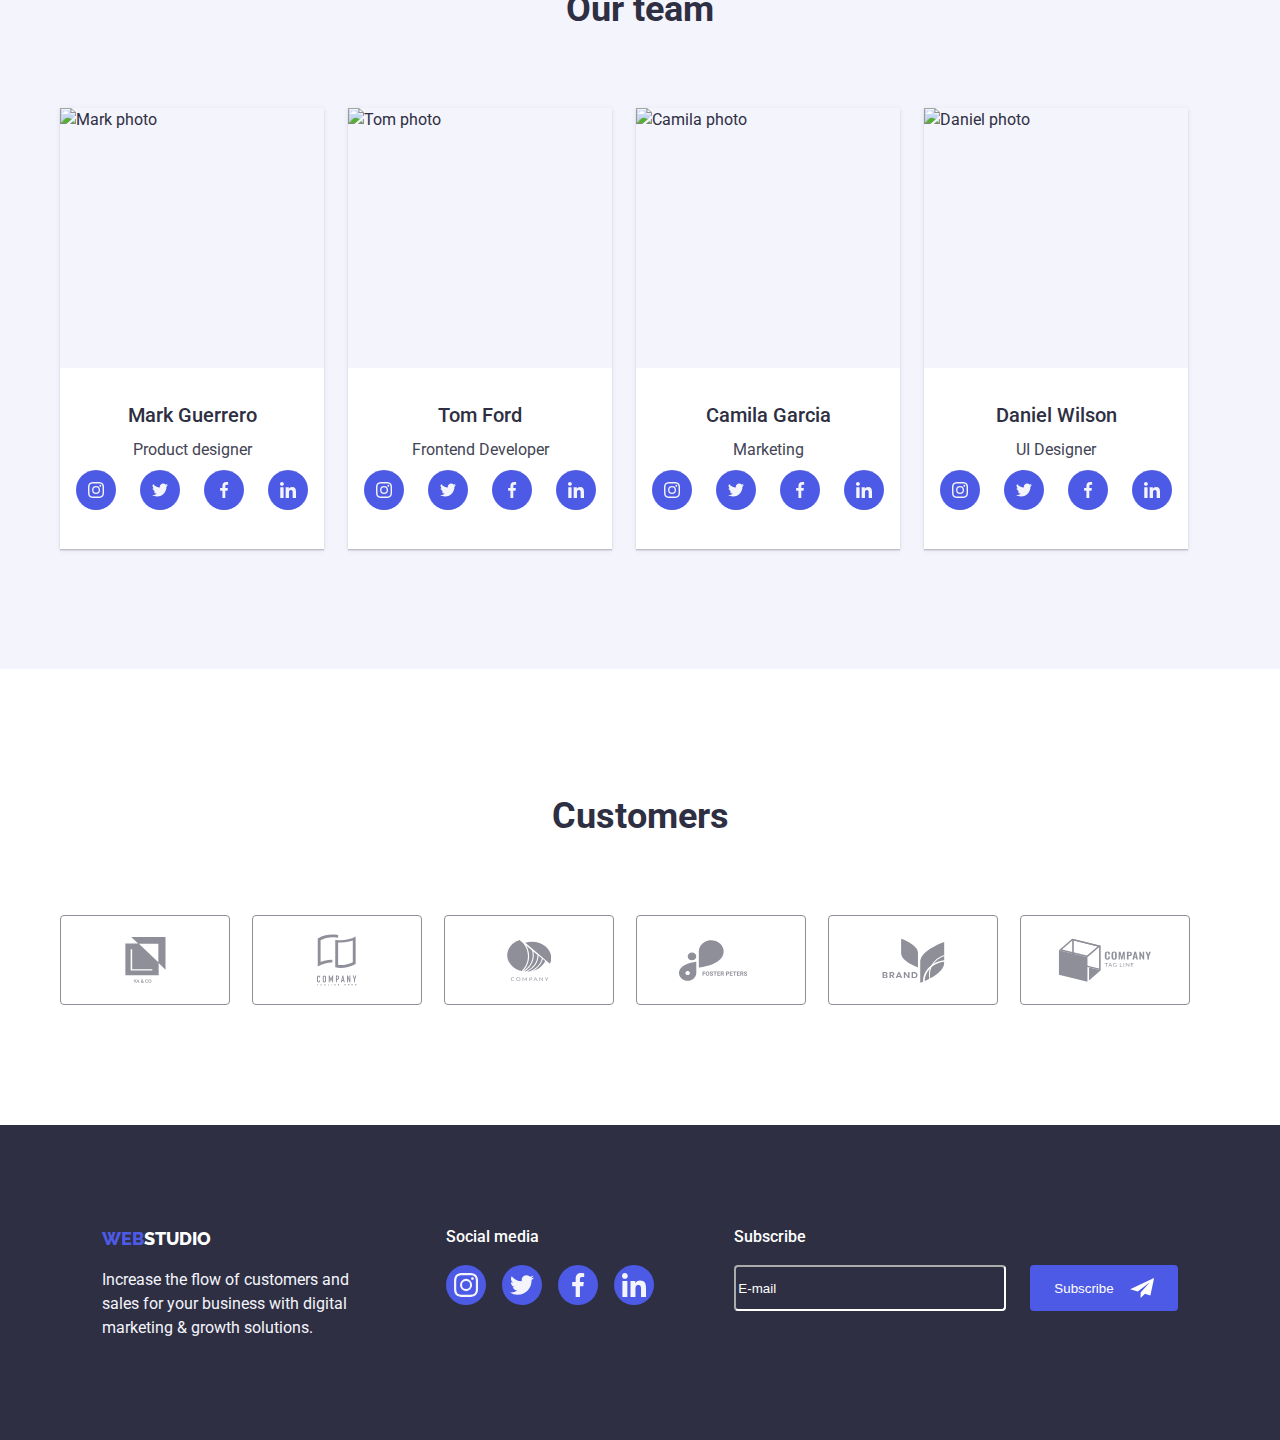
==== commit f9a3be43: "hw06" ====
--- a/index.html
+++ b/index.html
@@ -1,27 +1,40 @@
 <!doctype html>
 <html lang="en">
   <head>
-    <meta charset="UTF-8">
+    <meta charset="UTF-8" />
+    <meta name="viewport" content="width=device-width, initial-scale=1.0" />
     <title>Webstudio</title>
-    <link rel="preconnect" href="https://fonts.googleapis.com">
-    <link rel="preconnect" href="https://fonts.gstatic.com" crossorigin>
-    <link rel="stylesheet" href="https://fonts.googleapis.com/css2?family=Raleway:wght@800&family=Roboto:wght@400;500;700;900&display=swap">
+    <link rel="preconnect" href="https://fonts.googleapis.com" />
+    <link rel="preconnect" href="https://fonts.gstatic.com" crossorigin />
     <link
-            rel="stylesheet"
-            href="https://cdnjs.cloudflare.com/ajax/libs/modern-normalize/2.0.0/modern-normalize.min.css"
-            integrity="sha512-4xo8blKMVCiXpTaLzQSLSw3KFOVPWhm/TRtuPVc4WG6kUgjH6J03IBuG7JZPkcWMxJ5huwaBpOpnwYElP/m6wg=="
-            crossorigin="anonymous"
-            referrerpolicy="no-referrer"
+      rel="stylesheet"
+      href="https://fonts.googleapis.com/css2?family=Raleway:wght@800&family=Roboto:wght@400;500;700;900&display=swap"
     />
-    <link rel="stylesheet" href="./css/styles.css">
+    <link
+      rel="stylesheet"
+      href="https://cdnjs.cloudflare.com/ajax/libs/modern-normalize/2.0.0/modern-normalize.min.css"
+      integrity="sha512-4xo8blKMVCiXpTaLzQSLSw3KFOVPWhm/TRtuPVc4WG6kUgjH6J03IBuG7JZPkcWMxJ5huwaBpOpnwYElP/m6wg=="
+      crossorigin="anonymous"
+      referrerpolicy="no-referrer"
+    />
+    <link rel="stylesheet" href="./css/styles.css" />
   </head>
   <body>
     <header class="header">
-      <div class="container nav-container" >
+      <div class="container nav-container">
         <nav>
-          <a href="./index.html" class="logo">
-            <span>Web</span>studio
-          </a>
+          <a href="./index.html" class="logo"> <span>Web</span>studio </a>
+          <button
+            class="menu-toggle js-open-menu"
+            aria-expanded="false"
+            aria-controls="mobile-menu"
+            aria-label="Open menu button"
+          >
+            <svg class="menu-toggle-icon" width="32" height="22">
+              <use href="./images/icons.svg#burger-menu"></use>
+            </svg>
+          </button>
+
           <ul class="nav-list">
             <li>
               <a href="./index.html" class="nav-link current">Studio</a>
@@ -54,7 +67,7 @@
       </section>
 
       <section class="section qualities">
-        <div class="container">
+        <div class="container qualities-container">
           <ul class="qualities-list">
             <li>
               <div class="quality-header">
@@ -113,13 +126,13 @@
           <h2 class="section-heading">What are we doing?</h2>
           <ul class="business-list">
             <li>
-              <img src="images/service.jpg" alt="web services">
-            </li>
-            <li>
-              <img src="images/service1.jpg" alt="app services">
-            </li>
-            <li>
-              <img src="images/service2.jpg" alt="mobile services">
+              <img src="images/service.jpg" alt="web services" />
+            </li>
+            <li>
+              <img src="images/service1.jpg" alt="app services" />
+            </li>
+            <li>
+              <img src="images/service2.jpg" alt="mobile services" />
             </li>
           </ul>
         </div>
@@ -130,7 +143,7 @@
           <h2 class="section-heading">Our team</h2>
           <ul class="team-list">
             <li class="team-member-list-item">
-              <img src="images/photo.jpg" alt="Mark photo" width="264" height="260">
+              <img src="images/photo.jpg" alt="Mark photo" width="264" height="260" />
               <div class="team-member-text">
                 <h3 class="team-member-header">Mark Guerrero</h3>
                 <p class="item-text">Product designer</p>
@@ -159,7 +172,7 @@
               </div>
             </li>
             <li class="team-member-list-item">
-              <img src="images/photo1.jpg" alt="Tom photo" width="264" height="260">
+              <img src="images/photo1.jpg" alt="Tom photo" width="264" height="260" />
               <div class="team-member-text">
                 <h3 class="team-member-header">Tom Ford</h3>
                 <p class="item-text">Frontend Developer</p>
@@ -188,7 +201,7 @@
               </div>
             </li>
             <li class="team-member-list-item">
-              <img src="images/photo2.jpg" alt="Camila photo" width="264" height="260">
+              <img src="images/photo2.jpg" alt="Camila photo" width="264" height="260" />
               <div class="team-member-text">
                 <h3 class="team-member-header">Camila Garcia</h3>
                 <p class="item-text">Marketing</p>
@@ -217,8 +230,8 @@
               </div>
             </li>
             <li class="team-member-list-item">
-              <img src="images/photo3.jpg" alt="Daniel photo" width="264" height="260">
-              <div class="team-member-text" >
+              <img src="images/photo3.jpg" alt="Daniel photo" width="264" height="260" />
+              <div class="team-member-text">
                 <h3 class="team-member-header">Daniel Wilson</h3>
                 <p class="item-text">UI Designer</p>
                 <div class="social-links">
@@ -303,17 +316,15 @@
     <footer>
       <div class="container footer-container">
         <div>
-          <a href="./index.html" class="logo footer-logo">
-            <span>Web</span>studio
-          </a>
+          <a href="./index.html" class="logo footer-logo"> <span>Web</span>studio </a>
           <p class="footer-text">
-            Increase the flow of customers and sales for your business with digital marketing & growth
-            solutions.
+            Increase the flow of customers and sales for your business with digital marketing &
+            growth solutions.
           </p>
         </div>
         <div>
           <p class="footer-title">Social media</p>
-          <div class="social-links" >
+          <div class="social-links">
             <a href="#" class="social-link">
               <svg class="icon">
                 <use href="./images/icons.svg#icon-instagram-2"></use>
@@ -339,7 +350,7 @@
         <div>
           <p class="footer-title">Subscribe</p>
           <form class="subscribe-form" name="subscribe_form" autocomplete="off">
-            <input class="form-input" name="subscribe" type="email" placeholder="E-mail"/>
+            <input class="form-input" name="subscribe" type="email" placeholder="E-mail" />
             <button class="subscribe-form-submit" type="submit">
               Subscribe
               <svg class="icon" width="24" height="20">
@@ -361,9 +372,7 @@
           </button>
         </div>
         <div class="modal-body">
-          <p class="modal-title">
-            Leave your contacts and we will call you back
-          </p>
+          <p class="modal-title">Leave your contacts and we will call you back</p>
           <form class="feedback-form" name="feedback_form" autocomplete="off">
             <label class="form-label">
               Name
@@ -394,12 +403,18 @@
             </label>
             <label class="form-label">
               Comment
-              <textarea class="form-input form-textarea" name="comment" rows="8" placeholder="Text input"></textarea>
+              <textarea
+                class="form-input form-textarea"
+                name="comment"
+                rows="8"
+                placeholder="Text input"
+              ></textarea>
             </label>
             <label class="form-label checkbox-label">
-              <input class="form-checkbox" type="checkbox" name="terms" value="1">
+              <input class="form-checkbox" type="checkbox" name="terms" value="1" />
               <span>
-                I accept the terms and conditions of the <a class="policy" href="#">Privacy Policy</a>
+                I accept the terms and conditions of the
+                <a class="policy" href="#">Privacy Policy</a>
               </span>
             </label>
             <button class="submit-button" type="submit">Send</button>
@@ -407,6 +422,60 @@
         </div>
       </div>
     </div>
+
+    <div class="menu-container js-menu-container" id="mobile-menu">
+      <button class="menu-toggle js-close-menu" aria-label="Close menu button">
+        <svg class="menu-toggle-icon" width="28" height="28">
+          <use href="./images/icons.svg#icon-button-close"></use>
+        </svg>
+      </button>
+
+      <ul class="mobile-menu">
+        <li>
+          <a href="" class="link">Studio</a>
+        </li>
+        <li>
+          <a href="" class="link active">Portfolio</a>
+        </li>
+        <li>
+          <a href="" class="link">Contacts</a>
+        </li>
+      </ul>
+
+      <ul class="mobile-contacts">
+        <li>
+          <a class="link accent" href="tel:+110001111111">+11 (000) 111-11-11</a>
+        </li>
+        <li>
+          <a class="link" href="mailto:info@devstudio.com">info@devstudio.com</a>
+        </li>
+      </ul>
+
+      <div class="social-links">
+        <a href="#" class="social-link">
+          <svg class="icon">
+            <use href="./images/icons.svg#icon-instagram-2"></use>
+          </svg>
+        </a>
+        <a href="#" class="social-link">
+          <svg class="icon">
+            <use href="./images/icons.svg#icon-twitter-2"></use>
+          </svg>
+        </a>
+        <a href="#" class="social-link">
+          <svg class="icon">
+            <use href="./images/icons.svg#icon-facebook-2"></use>
+          </svg>
+        </a>
+        <a href="#" class="social-link">
+          <svg class="icon">
+            <use href="./images/icons.svg#icon-linkedin-2"></use>
+          </svg>
+        </a>
+      </div>
+    </div>
+
+    <script src="./js/mobile-menu.js"></script>
     <script src="./js/modal.js"></script>
   </body>
 </html>
--- a/css/styles.css
+++ b/css/styles.css
@@ -3,10 +3,10 @@
   --iris: #4d5ae5;
   --slate: #434455;
   --cloud: #f4f4fd;
-  --ocean: #404BBF;
+  --ocean: #404bbf;
   --cornflower: #e7e9fc;
-  --light-slate: #8E8F99;
-  --green: #31D0AA;
+  --light-slate: #8e8f99;
+  --green: #31d0aa;
 }
 
 body {
@@ -41,7 +41,7 @@
 
 footer {
   background-color: var(--navy-blue);
-  padding: 100px 156px;
+  padding: 100px 0;
 }
 
 img {
@@ -50,9 +50,8 @@
 }
 
 .container {
-  width: 1158px;
-  padding-left: 15px;
-  padding-right: 15px;
+  padding-left: 16px;
+  padding-right: 16px;
   margin-left: auto;
   margin-right: auto;
 }
@@ -62,7 +61,8 @@
   transition: color 250ms cubic-bezier(0.4, 0, 0.2, 1);
 }
 
-.contact-item:hover, contact-item:focus {
+.contact-item:hover,
+.contact-item:focus {
   color: var(--ocean);
 }
 
@@ -107,11 +107,15 @@
   transition: box-shadow 250ms cubic-bezier(0.4, 0, 0.2, 1);
 }
 
-.filter-button:hover, .filter-button:focus {
+.filter-button:hover,
+.filter-button:focus {
   background-color: var(--ocean);
   color: white;
   border: 1px solid var(--ocean);
-  box-shadow: 0 2px 2px 0 #0000001F, 0 2px 1px 0 #00000014, 0 3px 1px 0 #0000001A;
+  box-shadow:
+    0 2px 2px 0 #0000001f,
+    0 2px 1px 0 #00000014,
+    0 3px 1px 0 #0000001a;
 }
 
 .portfolio-card-header,
@@ -139,7 +143,7 @@
 
 .footer-container {
   display: flex;
-  gap: 120px;
+  gap: 80px;
 }
 
 .footer-text {
@@ -165,11 +169,19 @@
 
 .hero {
   background-color: var(--navy-blue);
-  background-image: linear-gradient(rgba(46, 47, 66, 0.7), rgba(46, 47, 66, 0.7)), url(../images/hero.jpg);
+  background-image: linear-gradient(rgba(46, 47, 66, 0.7), rgba(46, 47, 66, 0.7)),
+    url(../images/hero@1x.jpg);
   background-repeat: no-repeat;
   background-position: center center;
   background-size: cover;
   padding: 188px;
+}
+
+@media (min-resolution: 192dpi) {
+  .hero {
+    background-image: linear-gradient(rgba(46, 47, 66, 0.7), rgba(46, 47, 66, 0.7)),
+      url(../images/hero@2x.jpg);
+  }
 }
 
 .hero-title {
@@ -194,7 +206,8 @@
   transition: background-color 250ms cubic-bezier(0.4, 0, 0.2, 1);
 }
 
-.hero-button:hover, .hero-button:focus {
+.hero-button:hover,
+.hero-button:focus {
   background-color: var(--ocean);
 }
 
@@ -217,6 +230,7 @@
 .nav-container {
   display: flex;
   justify-content: space-between;
+  line-height: 24px;
 
   nav {
     display: flex;
@@ -233,24 +247,26 @@
     font-weight: 500;
     position: relative;
     transition: color 250ms cubic-bezier(0.4, 0, 0.2, 1);
+    padding: 16px 0;
 
     &.current {
       color: var(--ocean);
     }
 
     &.current::after {
-      content: "";
+      content: '';
       display: block;
       position: absolute;
       height: 4px;
       width: 100%;
-      bottom: -20px;
+      bottom: -11px;
       border-radius: 2px;
       background-color: var(--ocean);
     }
   }
 
-  .nav-link:hover, .nav-link:focus {
+  .nav-link:hover,
+  .nav-link:focus {
     color: var(--ocean);
   }
 }
@@ -271,7 +287,7 @@
   justify-content: center;
   margin-top: 72px;
   flex-wrap: wrap;
-  row-gap: 48px
+  row-gap: 48px;
 }
 
 .portfolio-list-item-img {
@@ -281,13 +297,17 @@
 }
 
 .team-member-list-item,
-.portfolio-list-item:hover, .portfolio-list-item:focus {
-  box-shadow: 0 2px 1px 0 #2E2F4214, 0 1px 1px 0 #2E2F4229, 0 1px 6px 0 #2E2F4214;
+.portfolio-list-item:hover,
+.portfolio-list-item:focus {
+  box-shadow:
+    0 2px 1px 0 #2e2f4214,
+    0 1px 1px 0 #2e2f4229,
+    0 1px 6px 0 #2e2f4214;
 }
 
 .portfolio-list-item-text {
   padding: 32px 16px;
-  border: 1px solid #E7E9FC;
+  border: 1px solid #e7e9fc;
   border-top: 0;
 }
 
@@ -296,7 +316,7 @@
 }
 
 .customers {
-  padding: 120px;
+  padding: 120px 0;
 }
 
 .business-list,
@@ -315,7 +335,7 @@
 
 .team {
   background-color: var(--cloud);
-  padding: 120px 156px;
+  padding: 120px 0;
 }
 
 .team-member-text {
@@ -328,7 +348,7 @@
 }
 
 .team .social-links {
-  gap: 24px
+  gap: 24px;
 }
 
 .social-links {
@@ -361,6 +381,7 @@
   align-items: center;
   justify-content: center;
   height: 88px;
+  width: 168px;
   border: 1px solid var(--light-slate);
   border-radius: 4px;
 }
@@ -422,13 +443,15 @@
   position: absolute;
   padding: 24px;
   background-color: white;
-  width: 408px;
+  max-width: 408px;
   min-height: 584px;
   top: 50%;
   left: 50%;
   transform: translate(-50%, -50%) scale(0.1);
   overflow: auto;
-  transition: transform 0.25s, opacity 0.25s linear;
+  transition:
+    transform 0.25s,
+    opacity 0.25s linear;
   opacity: 0;
 
   .modal-title {
@@ -453,13 +476,16 @@
       height: 24px;
       width: 24px;
       fill: var(--navy-blue);
-      border: 1px solid #0000001A;
+      border: 1px solid #0000001a;
       background-color: var(--cornflower);
       border-radius: 50%;
       padding: 7px;
-      transition: background-color 250ms cubic-bezier(0.4, 0, 0.2, 1), fill 250ms cubic-bezier(0.4, 0, 0.2, 1);
-
-      &:hover, &:focus {
+      transition:
+        background-color 250ms cubic-bezier(0.4, 0, 0.2, 1),
+        fill 250ms cubic-bezier(0.4, 0, 0.2, 1);
+
+      &:hover,
+      &:focus {
         background-color: var(--ocean);
         fill: white;
       }
@@ -469,13 +495,13 @@
   .feedback-form {
     .form-label {
       font-size: 12px;
-      color: var(--light-slate)
+      color: var(--light-slate);
     }
 
     .form-input {
       font-size: 12px;
       padding: 8px 8px 8px 32px;
-      border: 1px solid #2E2F4266;
+      border: 1px solid #2e2f4266;
       transition: border-color 250ms cubic-bezier(0.4, 0, 0.2, 1);
       border-radius: 4px;
       min-height: 40px;
@@ -485,7 +511,7 @@
     }
 
     .form-input.form-textarea {
-      padding: 8px 8px 8px 16px
+      padding: 8px 8px 8px 16px;
     }
 
     .form-field {
@@ -516,7 +542,7 @@
     .form-checkbox {
       height: 16px;
       width: 16px;
-      border: 1px solid #2E2F4266;
+      border: 1px solid #2e2f4266;
 
       &:checked {
         accent-color: var(--ocean);
@@ -538,7 +564,7 @@
 
     .submit-button {
       padding: 16px 72px;
-      background-color: #4D5AE5;
+      background-color: #4d5ae5;
       color: white;
       box-shadow: none;
       border: none;
@@ -546,6 +572,273 @@
       margin: 0 auto;
       display: block;
     }
+  }
+}
+
+@media screen and (max-width: 767px) {
+  .modal {
+    min-width: 320px;
+  }
+
+  .hero {
+    background-image: linear-gradient(rgba(46, 47, 66, 0.7), rgba(46, 47, 66, 0.7)),
+      url(../images/hero_mob@1x.jpg);
+  }
+
+  @media (min-resolution: 192dpi) {
+    .hero {
+      background-image: linear-gradient(rgba(46, 47, 66, 0.7), rgba(46, 47, 66, 0.7)),
+        url(../images/hero_mob@2x.jpg);
+    }
+  }
+
+  nav {
+    justify-content: space-between;
+  }
+
+  .nav-container {
+    display: block;
+
+    .nav-list {
+      display: none;
+    }
+  }
+
+  .hero {
+    padding: 112px 54px;
+
+    .hero-title {
+      font-size: 36px;
+      text-align: center;
+    }
+
+    .hero-container {
+      padding: 0;
+    }
+  }
+
+  .qualities {
+    padding: 96px;
+
+    .qualities-list {
+      flex-direction: column;
+      gap: 72px;
+
+      .quality-title {
+        font-size: 36px;
+        font-weight: 700;
+        text-align: center;
+      }
+    }
+
+    .quality-header {
+      display: none;
+    }
+  }
+
+  .business {
+    display: none;
+  }
+
+  .team {
+    padding: 96px 0;
+
+    .team-list {
+      flex-direction: column;
+      gap: 72px;
+      justify-content: center;
+    }
+
+    .team-member-list-item {
+      margin: auto;
+    }
+  }
+
+  .customers {
+    padding: 96px 0;
+
+    .customers-list {
+      flex-wrap: wrap;
+
+      > li {
+        margin: auto;
+      }
+    }
+  }
+
+  footer {
+    padding: 96px 0;
+
+    .footer-title,
+    .footer-logo,
+    .footer-title .footer-logo {
+      display: block;
+      text-align: center;
+    }
+  }
+
+  .container {
+    max-width: 428px;
+  }
+
+  .footer-container {
+    flex-direction: column;
+    gap: 72px;
+
+    .subscribe-form {
+      flex-direction: column;
+
+      .subscribe-form-submit {
+        margin: auto;
+      }
+    }
+
+    > div {
+      margin: auto;
+    }
+
+    > div:last-child {
+      width: 100%;
+    }
+
+    .form-input {
+      border: 1px solid var(--cornflower);
+      box-shadow: 0 4px 4px 0 #00000026;
+    }
+  }
+
+  .filters-list {
+    flex-wrap: wrap;
+    justify-content: flex-start;
+  }
+
+  .portfolio {
+    padding-top: 48px;
+    padding-bottom: 48px;
+
+    .portfolio-list-item {
+      margin: auto;
+      box-shadow: 0 1px 6px 0 #2e2f4214;
+    }
+  }
+
+  .portfolio-list {
+    flex-direction: column;
+    gap: 48px;
+  }
+
+  .portfolio-list-item-img {
+    img {
+      max-width: 100%;
+    }
+  }
+}
+
+@media screen and (min-width: 768px) and (max-width: 1158px) {
+  .header {
+    padding-top: 16px;
+    padding-bottom: 16px;
+  }
+
+  .nav-container {
+    nav {
+      align-items: center;
+    }
+
+    .nav-link {
+      padding: 16px 0;
+    }
+  }
+
+  .menu-container {
+    display: none;
+  }
+
+  .hero {
+    background-image: linear-gradient(rgba(46, 47, 66, 0.7), rgba(46, 47, 66, 0.7)),
+      url(../images/hero_tab@1x.jpg);
+  }
+
+  @media (min-resolution: 192dpi) {
+    .hero {
+      background-image: linear-gradient(rgba(46, 47, 66, 0.7), rgba(46, 47, 66, 0.7)),
+        url(../images/hero_tab@2x.jpg);
+    }
+  }
+
+  #contacts {
+    flex-direction: column;
+    gap: 12px;
+    font-size: 12px;
+    line-height: 14px;
+  }
+
+  .container {
+    max-width: 768px;
+  }
+
+  .footer-container {
+    flex-direction: row;
+    flex-wrap: wrap;
+    gap: 24px;
+    padding-left: 108px;
+  }
+
+  .quality-header {
+    display: none;
+  }
+
+  .quality-title {
+    font-size: 36px;
+  }
+
+  .qualities-list {
+    flex-wrap: wrap;
+
+    > li {
+      width: calc(50% - 24px);
+    }
+  }
+
+  .team-list {
+    flex-wrap: wrap;
+    justify-content: center;
+  }
+
+  .customers {
+    padding: 96px 0;
+
+    .customers-list {
+      flex-wrap: wrap;
+      justify-content: center;
+    }
+  }
+
+  .portfolio-list {
+    justify-content: flex-start;
+  }
+
+  .portfolio-list-item {
+    max-width: 356px;
+  }
+}
+
+@media screen and (min-width: 1158px) {
+  .menu-container {
+    display: none;
+  }
+
+  .container {
+    max-width: 1160px;
+  }
+
+  #contacts {
+    flex-direction: row;
+    gap: 40px;
+  }
+
+  .footer-container {
+    justify-content: center;
   }
 }
 
@@ -581,7 +874,122 @@
     fill: white;
   }
 
-  .subscribe-form-submit:hover, .subscribe-form-submit:focus {
+  .subscribe-form-submit:hover,
+  .subscribe-form-submit:focus {
     background-color: var(--ocean);
   }
 }
+
+.menu-toggle {
+  min-height: 40px;
+  min-width: 40px;
+  display: flex;
+  align-items: center;
+  justify-content: center;
+
+  margin: 0;
+  padding: 0;
+  background-color: transparent;
+  cursor: pointer;
+  border: none;
+  border-radius: 50%;
+  outline: none;
+}
+
+@media (min-width: 768px) {
+  .menu-toggle {
+    display: none;
+  }
+}
+
+.menu-toggle:hover,
+.menu-toggle:focus {
+  background-color: rgba(0, 0, 0, 0.1);
+}
+
+.menu-container {
+  position: fixed;
+  top: 0;
+  left: 0;
+  z-index: 999;
+  width: 100vw;
+  height: 100vh;
+  padding: 80px 35px 40px 40px;
+  display: flex;
+  flex-direction: column;
+  background-color: white;
+  transform: translateX(100%);
+  transition: transform 250ms ease-in-out;
+}
+
+.menu-container.is-open {
+  transform: translateX(0);
+}
+
+.menu-container .menu-toggle {
+  position: absolute;
+  top: 24px;
+  right: 24px;
+  color: #fff;
+}
+
+.mobile-menu {
+  margin-bottom: auto;
+}
+
+.mobile-menu li:not(:last-child) {
+  margin-bottom: 40px;
+}
+
+.mobile-menu .link {
+  font-size: 36px;
+  font-weight: 700;
+  line-height: 1.11;
+  letter-spacing: 0.02em;
+  text-transform: capitalize;
+  color: var(--navy-blue, #2e2f42);
+}
+
+.mobile-menu .link.active {
+  color: var(--ocean);
+}
+
+.mobile-contacts {
+  margin-bottom: 48px;
+}
+
+.mobile-contacts li:not(:last-child) {
+  margin-bottom: 40px;
+}
+
+.mobile-contacts .link {
+  font-size: 20px;
+  font-weight: 500;
+  line-height: 24px; /* 120% */
+  letter-spacing: 0.4px;
+}
+
+@media only screen and (min-width: 428px) {
+  .mobile-contacts .link {
+    color: var(--slate);
+  }
+
+  .mobile-contacts .link.accent {
+    font-size: 36px;
+    line-height: 40px;
+    color: var(--ocean);
+  }
+}
+
+@media only screen and (max-width: 427px) {
+  .mobile-socials {
+    justify-content: space-between;
+  }
+}
+
+@media only screen and (min-width: 428px) {
+  .mobile-socials {
+    gap: 56px;
+  }
+}
+/* #endregion */
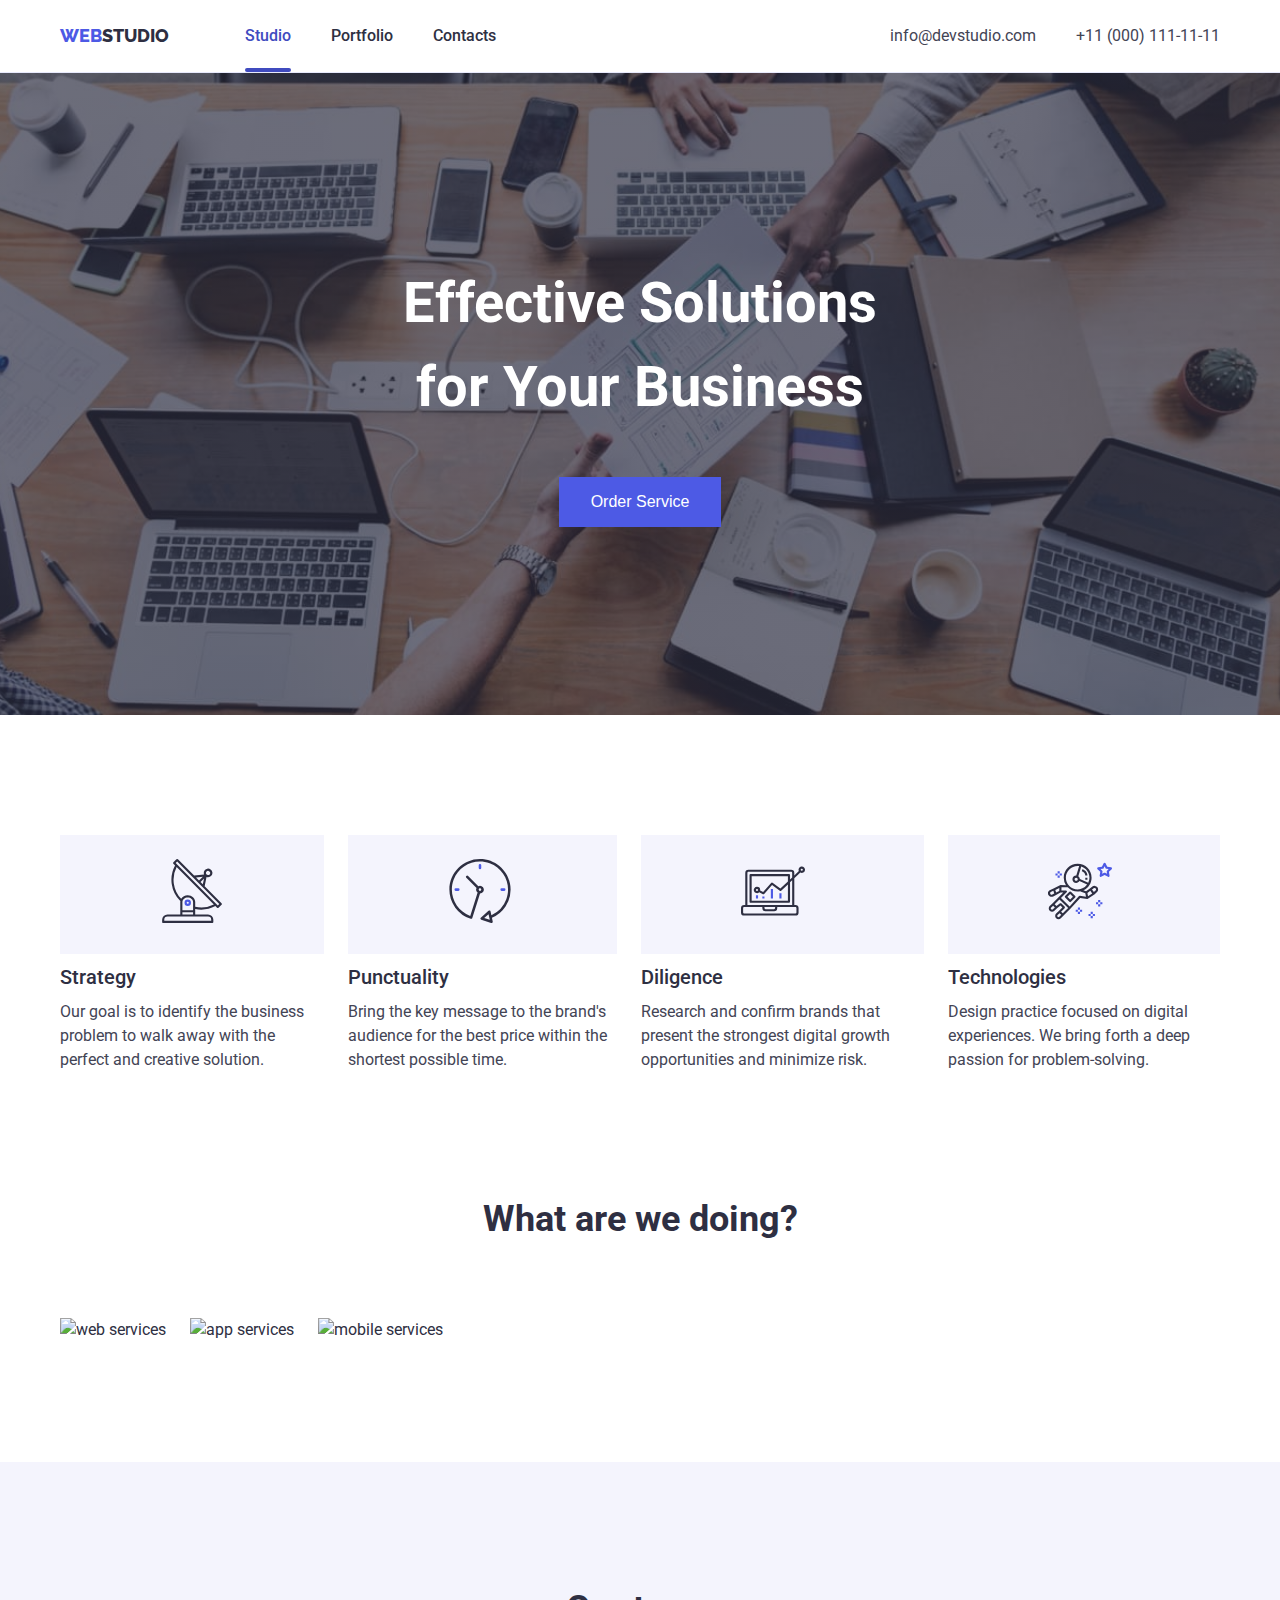
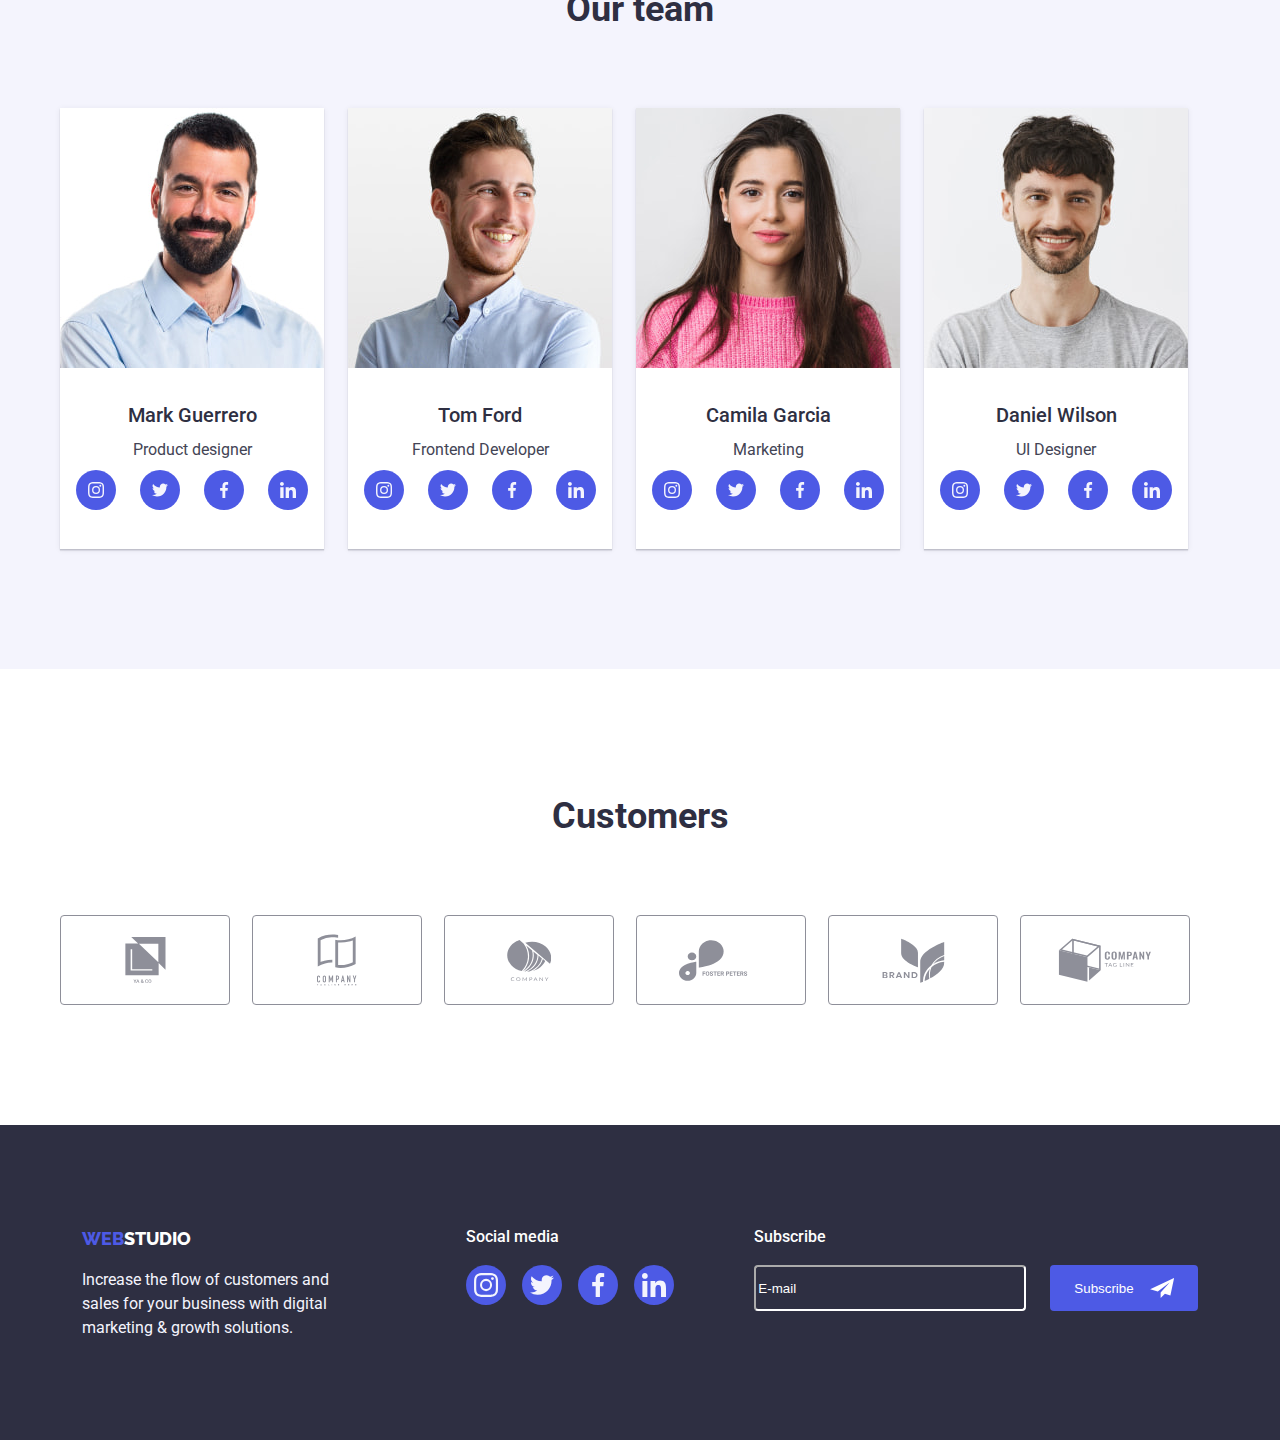
==== commit 4ac3de2b: "fix hw06" ====
--- a/index.html
+++ b/index.html
@@ -143,7 +143,9 @@
           <h2 class="section-heading">Our team</h2>
           <ul class="team-list">
             <li class="team-member-list-item">
-              <img src="images/photo.jpg" alt="Mark photo" width="264" height="260" />
+
+               <img src="images/mark@x1.jpg" srcset="images/mark@x1.jpg 1x, images/mark@x2.jpg 2x"
+                   alt="Mark photo" width="264" height="260" />
               <div class="team-member-text">
                 <h3 class="team-member-header">Mark Guerrero</h3>
                 <p class="item-text">Product designer</p>
@@ -172,7 +174,8 @@
               </div>
             </li>
             <li class="team-member-list-item">
-              <img src="images/photo1.jpg" alt="Tom photo" width="264" height="260" />
+              <img src="images/tom@x1.jpg" srcset="images/tom@x1.jpg 1x, images/tom@x2.jpg 2x"
+                   alt="Tom photo" width="264" height="260" />
               <div class="team-member-text">
                 <h3 class="team-member-header">Tom Ford</h3>
                 <p class="item-text">Frontend Developer</p>
@@ -201,7 +204,8 @@
               </div>
             </li>
             <li class="team-member-list-item">
-              <img src="images/photo2.jpg" alt="Camila photo" width="264" height="260" />
+              <img src="images/camila@x1.jpg" srcset="images/camila@x1.jpg 1x, images/camila@x2.jpg 2x"
+                   alt="Camila photo" width="264" height="260" />
               <div class="team-member-text">
                 <h3 class="team-member-header">Camila Garcia</h3>
                 <p class="item-text">Marketing</p>
@@ -230,7 +234,8 @@
               </div>
             </li>
             <li class="team-member-list-item">
-              <img src="images/photo3.jpg" alt="Daniel photo" width="264" height="260" />
+              <img src="images/daniel@x1.jpg" srcset="images/daniel@x1.jpg 1x, images/daniel@x2.jpg 2x"
+                   alt="Daniel photo" width="264" height="260" />
               <div class="team-member-text">
                 <h3 class="team-member-header">Daniel Wilson</h3>
                 <p class="item-text">UI Designer</p>
@@ -322,7 +327,7 @@
             growth solutions.
           </p>
         </div>
-        <div>
+        <div class="social-links-container">
           <p class="footer-title">Social media</p>
           <div class="social-links">
             <a href="#" class="social-link">
@@ -347,7 +352,7 @@
             </a>
           </div>
         </div>
-        <div>
+        <div class="subscribe-container">
           <p class="footer-title">Subscribe</p>
           <form class="subscribe-form" name="subscribe_form" autocomplete="off">
             <input class="form-input" name="subscribe" type="email" placeholder="E-mail" />
@@ -425,17 +430,17 @@
 
     <div class="menu-container js-menu-container" id="mobile-menu">
       <button class="menu-toggle js-close-menu" aria-label="Close menu button">
-        <svg class="menu-toggle-icon" width="28" height="28">
+        <svg class="menu-toggle-icon-close">
           <use href="./images/icons.svg#icon-button-close"></use>
         </svg>
       </button>
 
       <ul class="mobile-menu">
         <li>
-          <a href="" class="link">Studio</a>
+          <a href="" class="link active">Studio</a>
         </li>
         <li>
-          <a href="" class="link active">Portfolio</a>
+          <a href="" class="link">Portfolio</a>
         </li>
         <li>
           <a href="" class="link">Contacts</a>
--- a/css/styles.css
+++ b/css/styles.css
@@ -174,7 +174,7 @@
   background-repeat: no-repeat;
   background-position: center center;
   background-size: cover;
-  padding: 188px;
+  padding: 188px 0;
 }
 
 @media (min-resolution: 192dpi) {
@@ -191,6 +191,7 @@
   color: white;
   max-width: 496px;
   margin: 0 auto 48px;
+  text-align: center;
 }
 
 .hero-button {
@@ -222,8 +223,8 @@
 }
 
 .header {
-  padding-top: 24px;
-  padding-bottom: 24px;
+  padding-top: 16px;
+  padding-bottom: 16px;
   border-bottom: 1px solid var(--cornflower);
 }
 
@@ -233,6 +234,7 @@
   line-height: 24px;
 
   nav {
+    align-items: center;
     display: flex;
     gap: 76px;
   }
@@ -605,11 +607,10 @@
   }
 
   .hero {
-    padding: 112px 54px;
+    padding: 112px 0;
 
     .hero-title {
       font-size: 36px;
-      text-align: center;
     }
 
     .hero-container {
@@ -618,7 +619,7 @@
   }
 
   .qualities {
-    padding: 96px;
+    padding: 96px 0;
 
     .qualities-list {
       flex-direction: column;
@@ -734,12 +735,7 @@
   }
 }
 
-@media screen and (min-width: 768px) and (max-width: 1158px) {
-  .header {
-    padding-top: 16px;
-    padding-bottom: 16px;
-  }
-
+@media screen and (min-width: 768px) and (max-width: 1157px) {
   .nav-container {
     nav {
       align-items: center;
@@ -781,7 +777,8 @@
     flex-direction: row;
     flex-wrap: wrap;
     gap: 24px;
-    padding-left: 108px;
+    row-gap: 72px;
+    width: 584px;
   }
 
   .quality-header {
@@ -794,15 +791,21 @@
 
   .qualities-list {
     flex-wrap: wrap;
+    row-gap: 72px;
 
     > li {
       width: calc(50% - 24px);
     }
+  }
+
+  .business {
+    display: none;
   }
 
   .team-list {
     flex-wrap: wrap;
     justify-content: center;
+    row-gap: 64px;
   }
 
   .customers {
@@ -811,6 +814,7 @@
     .customers-list {
       flex-wrap: wrap;
       justify-content: center;
+      row-gap: 72px;
     }
   }
 
@@ -824,6 +828,11 @@
 }
 
 @media screen and (min-width: 1158px) {
+  .header {
+    padding-top: 24px;
+    padding-bottom: 24px;
+  }
+
   .menu-container {
     display: none;
   }
@@ -839,6 +848,15 @@
 
   .footer-container {
     justify-content: center;
+    gap: 0;
+  }
+
+  .social-links-container {
+    margin-left: 120px;
+  }
+
+  .subscribe-container {
+    margin-left: 80px;
   }
 }
 
@@ -894,6 +912,25 @@
   border: none;
   border-radius: 50%;
   outline: none;
+
+  .menu-toggle-icon-close {
+    height: 24px;
+    width: 24px;
+    fill: var(--navy-blue);
+    border: 1px solid #0000001a;
+    background-color: var(--cornflower);
+    border-radius: 50%;
+    padding: 7px;
+    transition:
+            background-color 250ms cubic-bezier(0.4, 0, 0.2, 1),
+            fill 250ms cubic-bezier(0.4, 0, 0.2, 1);
+
+    &:hover,
+    &:focus {
+      background-color: var(--ocean);
+      fill: white;
+    }
+  }
 }
 
 @media (min-width: 768px) {
@@ -912,8 +949,8 @@
   top: 0;
   left: 0;
   z-index: 999;
-  width: 100vw;
-  height: 100vh;
+  width: 100%;
+  height: 100%;
   padding: 80px 35px 40px 40px;
   display: flex;
   flex-direction: column;
@@ -969,16 +1006,15 @@
   letter-spacing: 0.4px;
 }
 
-@media only screen and (min-width: 428px) {
-  .mobile-contacts .link {
-    color: var(--slate);
-  }
-
-  .mobile-contacts .link.accent {
-    font-size: 36px;
-    line-height: 40px;
-    color: var(--ocean);
-  }
+
+.mobile-contacts .link {
+  color: var(--slate);
+}
+
+.mobile-contacts .link.accent {
+  font-size: 36px;
+  line-height: 40px;
+  color: var(--ocean);
 }
 
 @media only screen and (max-width: 427px) {
